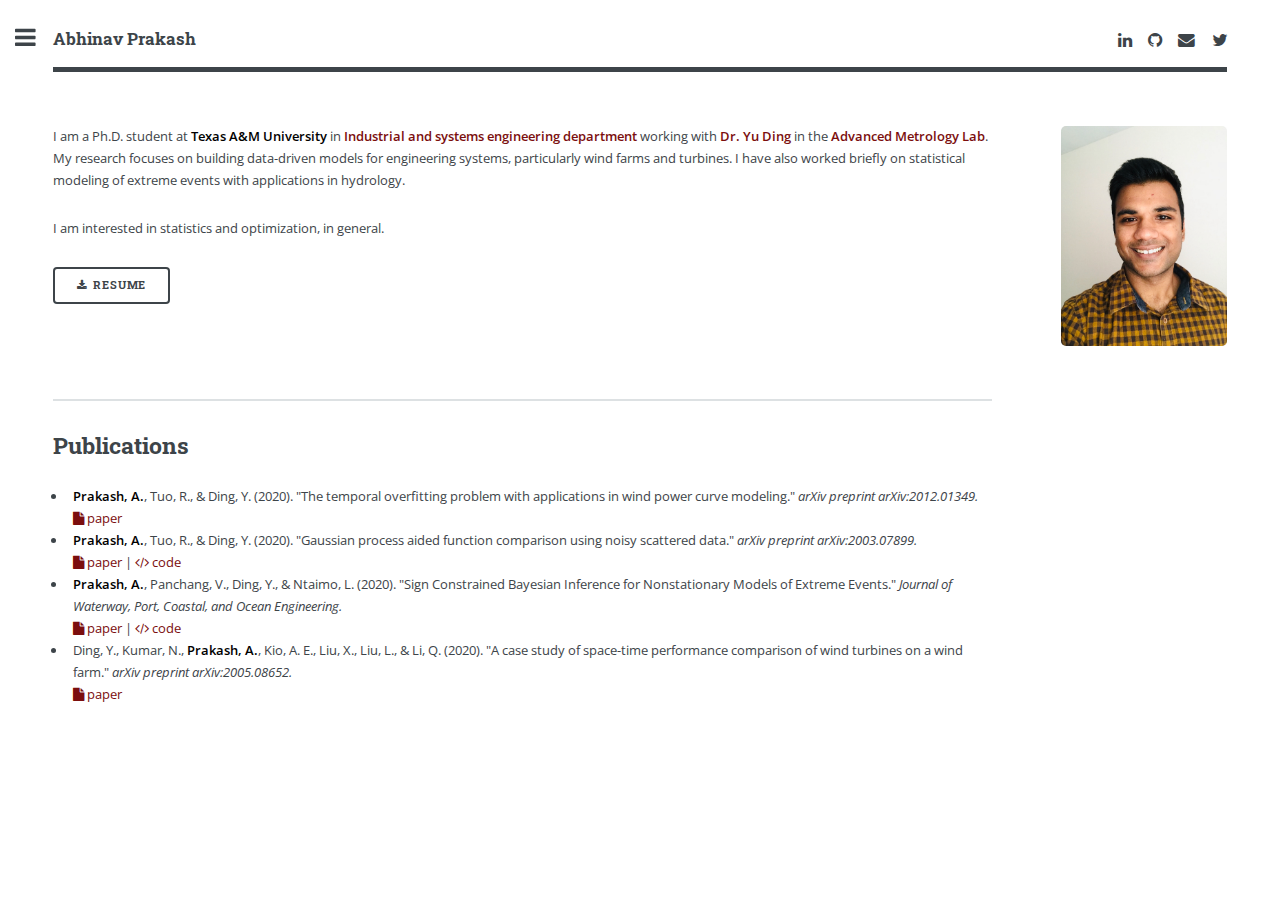
==== index.html @ a1d817f5 "Initial website data uploaded to github" ====
<!DOCTYPE HTML>
<!--
Editorial by HTML5 UP
html5up.net | @ajlkn
Free for personal and commercial use under the CCA 3.0 license (html5up.net/license)
-->
<html>
<head>
	<title>Abhinav Prakash</title>
	<meta charset="utf-8" />
	<meta name="viewport" content="width=device-width, initial-scale=1, user-scalable=no" />
	<!--[if lte IE 8]><script src="assets/js/ie/html5shiv.js"></script><![endif]-->
	<link rel="stylesheet" href="assets/css/main.css" />
	<!--[if lte IE 9]><link rel="stylesheet" href="assets/css/ie9.css" /><![endif]-->
	<!--[if lte IE 8]><link rel="stylesheet" href="assets/css/ie8.css" /><![endif]-->
</head>
<body>

	<!-- Wrapper -->
	<div id="wrapper">

		<!-- Main -->
		<div id="main">
			<div class="inner">

				<!-- Header -->
				<header id="header">
					<h3><a href="#">Abhinav Prakash</a></h3>
					<ul class="icons">
						<li id="linkedin">
							<a target="_blank" href="http://linkedin.com/in/abhinavprakash2006" title="linkedin" class="icon fa-linkedin">
								<span class="label" >Linked in</span>
							</a>
						</li>
						<li id="github">
							<a target="_blank" href="https://github.com/abhinavprakash2006" title="github" class="icon fa-github">
								<span class="label" >Github</span>
							</a>
						</li>
						<li id="email">
							<a  href="mailto:abhinavp@tamu.edu" title="mail" class="icon fa-envelope" >
								<span class="label" >Mail</span>
							</a>
						</li>
						<li id="twitter">
							<a target="_blank" href="https://twitter.com/APrakash30	" title="twitter" class="icon fa-twitter" >
								<span class="label" title="Twitter">Twitter</span>
							</a>
						</li>
					</ul>
				</header>

				<!-- Banner -->
				<section id="banner">
					<div class="content">
						<p> I am a Ph.D. student at <b>Texas A&M University</b> in <b><a target="_blank" href="https://engineering.tamu.edu/industrial/index.html">Industrial and systems engineering department</a></b> working with <b><a target="_blank" href="https://engineering.tamu.edu/industrial/profiles/yding.html">Dr. Yu Ding</a></b>
							in the <b><a target="_blank" href="https://aml.engr.tamu.edu">Advanced Metrology Lab</a></b>.
							My research focuses on building data-driven models for engineering systems, particularly wind farms and turbines.
							I have also worked briefly on statistical modeling of extreme events with applications in hydrology.
						</p>

						<p>
							I am interested in statistics and optimization, in general.
						</p>
						<ul class="actions">
							<li><a href="pdf/abhinavprakashcv.pdf" target="blank" class="button icon hb solid fa-download ">Resume</a></li>
						</ul>
					</div>
					
					<span class="image object">
						<img src="images/me.jpg" alt="" />
					</span>


				</section>
				<section id="publications" class="home">
					<h2>Publications</h2>
					<ul>

						<li><b>Prakash, A.</b>, Tuo, R., & Ding, Y. (2020).
							"The temporal overfitting problem with applications in wind power
							curve modeling." 
							 <i>arXiv preprint arXiv:2012.01349.</i> <br>
							 <a target="_blank" href="https://arxiv.org/abs/2012.01349" class="icon fa-file"> paper</a>
							 
						</li>

						<li><b>Prakash, A.</b>, Tuo, R., & Ding, Y. (2020).
							"Gaussian process aided function comparison using noisy scattered data."
							 <i>arXiv preprint arXiv:2003.07899.</i> <br>
							 <a target="_blank" href="https://arxiv.org/abs/2003.07899" class="icon fa-file"> paper</a>
							 | <a target="blank" href="https://github.com/abhinavprakash2006/funGP-Matlab" class="icon solid fa-code"> code</a>
							 
						</li>

						<li><b>Prakash, A.</b>, Panchang, V., Ding, Y., & Ntaimo, L. (2020).
							"Sign Constrained Bayesian Inference for Nonstationary Models of Extreme Events."
							 <i>Journal of Waterway, Port, Coastal, and Ocean Engineering. </i> <br>
							 <a target="_blank" href="https://doi.org/10.1061/(ASCE)WW.1943-5460.0000589" class="icon fa-file"> paper</a> 
							 | <a target="blank" href="https://github.com/abhinavprakash2006/SCBM-R" class="icon solid fa-code"> code</a>
							 
						</li>

						<li>Ding, Y., Kumar, N., <b>Prakash, A.</b>, Kio, A. E., Liu, X., Liu, L., & Li, Q. (2020).
							"A case study of space-time performance comparison of wind turbines on a wind farm."
							 <i>arXiv preprint arXiv:2005.08652.</i> <br>
							 <a target="_blank" href="https://arxiv.org/abs/2005.08652" class="icon fa-file"> paper</a> 
							 
						</li>
					</ul>
				</section>
			</div>
		</div>
		<!-- Sidebar -->
		<div id="sidebar" class="inactive">
			<div class="inner">

				<!-- Menu -->
				<nav id="menu">
					<header class="major">
						<h2>Menu</h2>
					</header>
					<ul>
						<li><a href="index.html">Homepage</a></li>

					</ul>
				</nav>

				<!-- Footer -->
				<footer id="footer">
					<p class="copyright"> Design: <a href="https://html5up.net">HTML5 UP</a>.</p>
				</footer>

			</div>
		</div>


	</div>

	<!-- Scripts -->

	<script src="assets/js/jquery.min.js"></script>
	<script src="assets/js/skel.min.js"></script>
	<script src="assets/js/util.js"></script>
	<!--[if lte IE 8]><script src="assets/js/ie/respond.min.js"></script><![endif]-->
	<script src="assets/js/main.js"></script>

</body>
</html>
---- assets/css/main.css ----
@import url(font-awesome.min.css);
@import url("https://fonts.googleapis.com/css?family=Open+Sans:400,600,400italic,600italic|Roboto+Slab:400,700");

/*
	Editorial by HTML5 UP
	html5up.net | @ajlkn
	Free for personal and commercial use under the CCA 3.0 license (html5up.net/license)
*/

:root{
    --main-theme-color:#3d4449;
    --sidebar-bg-color:#eaeaea;
    --sidebar-highlight-color:#bedcd8;
    --main-highlight-color:#07948d;
    --default-text-color:#3d4449;
    --hyperlink-color:#7b0e0e;
}

/* Reset */

	html, body, div, span, applet, object, iframe, h1, h2, h3, h4, h5, h6, p, blockquote, pre, a, abbr, acronym, address, big, cite, code, del, dfn, em, img, ins, kbd, q, s, samp, small, strike, strong, sub, sup, tt, var, b, u, i, center, dl, dt, dd, ol, ul, li, fieldset, form, label, legend, table, caption, tbody, tfoot, thead, tr, th, td, article, aside, canvas, details, embed, figure, figcaption, footer, header, hgroup, menu, nav, output, ruby, section, summary, time, mark, audio, video {
		margin: 0;
		padding: 0;
		border: 0;
		font-size: 100%;
		font: inherit;
		vertical-align: baseline;
	}

	article, aside, details, figcaption, figure, footer, header, hgroup, menu, nav, section {
		display: block;
	}

	body {
		line-height: 1;
	}

	ol, ul {
		list-style: none;
	}

	blockquote, q {
		quotes: none;
	}

	blockquote:before, blockquote:after, q:before, q:after {
		content: '';
		content: none;
	}

	table {
		border-collapse: collapse;
		border-spacing: 0;
	}

	body {
		-webkit-text-size-adjust: none;
	}

/* Box Model */

	*, *:before, *:after {
		-moz-box-sizing: border-box;
		-webkit-box-sizing: border-box;
		box-sizing: border-box;
	}

/* Grid */

	.row {
		border-bottom: solid 1px transparent;
		-moz-box-sizing: border-box;
		-webkit-box-sizing: border-box;
		box-sizing: border-box;
	}

	.row > * {
		float: left;
		-moz-box-sizing: border-box;
		-webkit-box-sizing: border-box;
		box-sizing: border-box;
	}

	.row:after, .row:before {
		content: '';
		display: block;
		clear: both;
		height: 0;
	}

  #news .fa-star {
    color :var(--main-theme-color);
  }
	.row.uniform > * > :first-child {
		margin-top: 0;
	}

	.row.uniform > * > :last-child {
		margin-bottom: 0;
	}

	.row.\30 \25 > * {
		padding: 0 0 0 0em;
	}

	.row.\30 \25 {
		margin: 0 0 -1px 0em;
	}

	.row.uniform.\30 \25 > * {
		padding: 0em 0 0 0em;
	}

	.row.uniform.\30 \25 {
		margin: 0em 0 -1px 0em;
	}

	.row > * {
		padding: 0 0 0 1.5em;
	}

	.row {
		margin: 0 0 -1px -1.5em;
	}

	.row.uniform > * {
		padding: 1.5em 0 0 1.5em;
	}

	.row.uniform {
		margin: -1.5em 0 -1px -1.5em;
	}

	.row.\32 00\25 > * {
		padding: 0 0 0 3em;
	}

	.row.\32 00\25 {
		margin: 0 0 -1px -3em;
	}

	.row.uniform.\32 00\25 > * {
		padding: 3em 0 0 3em;
	}

	.row.uniform.\32 00\25 {
		margin: -3em 0 -1px -3em;
	}

	.row.\31 50\25 > * {
		padding: 0 0 0 2.25em;
	}

	.row.\31 50\25 {
		margin: 0 0 -1px -2.25em;
	}

	.row.uniform.\31 50\25 > * {
		padding: 2.25em 0 0 2.25em;
	}

	.row.uniform.\31 50\25 {
		margin: -2.25em 0 -1px -2.25em;
	}

	.row.\35 0\25 > * {
		padding: 0 0 0 0.75em;
	}

	.row.\35 0\25 {
		margin: 0 0 -1px -0.75em;
	}

	.row.uniform.\35 0\25 > * {
		padding: 0.75em 0 0 0.75em;
	}

	.row.uniform.\35 0\25 {
		margin: -0.75em 0 -1px -0.75em;
	}

	.row.\32 5\25 > * {
		padding: 0 0 0 0.375em;
	}

	.row.\32 5\25 {
		margin: 0 0 -1px -0.375em;
	}

	.row.uniform.\32 5\25 > * {
		padding: 0.375em 0 0 0.375em;
	}

	.row.uniform.\32 5\25 {
		margin: -0.375em 0 -1px -0.375em;
	}

	.\31 2u, .\31 2u\24 {
		width: 100%;
		clear: none;
		margin-left: 0;
	}

	.\31 1u, .\31 1u\24 {
		width: 91.6666666667%;
		clear: none;
		margin-left: 0;
	}

	.\31 0u, .\31 0u\24 {
		width: 83.3333333333%;
		clear: none;
		margin-left: 0;
	}

	.\39 u, .\39 u\24 {
		width: 75%;
		clear: none;
		margin-left: 0;
	}

	.\38 u, .\38 u\24 {
		width: 66.6666666667%;
		clear: none;
		margin-left: 0;
	}

	.\37 u, .\37 u\24 {
		width: 58.3333333333%;
		clear: none;
		margin-left: 0;
	}

	.\36 u, .\36 u\24 {
		width: 50%;
		clear: none;
		margin-left: 0;
	}

	.\35 u, .\35 u\24 {
		width: 41.6666666667%;
		clear: none;
		margin-left: 0;
	}

	.\34 u, .\34 u\24 {
		width: 33.3333333333%;
		clear: none;
		margin-left: 0;
	}

	.\33 u, .\33 u\24 {
		width: 25%;
		clear: none;
		margin-left: 0;
	}

	.\32 u, .\32 u\24 {
		width: 16.6666666667%;
		clear: none;
		margin-left: 0;
	}

	.\31 u, .\31 u\24 {
		width: 8.3333333333%;
		clear: none;
		margin-left: 0;
	}

	.\31 2u\24 + *,
	.\31 1u\24 + *,
	.\31 0u\24 + *,
	.\39 u\24 + *,
	.\38 u\24 + *,
	.\37 u\24 + *,
	.\36 u\24 + *,
	.\35 u\24 + *,
	.\34 u\24 + *,
	.\33 u\24 + *,
	.\32 u\24 + *,
	.\31 u\24 + * {
		clear: left;
	}

	.\-11u {
		margin-left: 91.66667%;
	}

	.\-10u {
		margin-left: 83.33333%;
	}

	.\-9u {
		margin-left: 75%;
	}

	.\-8u {
		margin-left: 66.66667%;
	}

	.\-7u {
		margin-left: 58.33333%;
	}

	.\-6u {
		margin-left: 50%;
	}

	.\-5u {
		margin-left: 41.66667%;
	}

	.\-4u {
		margin-left: 33.33333%;
	}

	.\-3u {
		margin-left: 25%;
	}

	.\-2u {
		margin-left: 16.66667%;
	}

	.\-1u {
		margin-left: 8.33333%;
	}

	@media screen and (max-width: 1680px) {

		.row > * {
			padding: 0 0 0 1.5em;
		}

		.row {
			margin: 0 0 -1px -1.5em;
		}

		.row.uniform > * {
			padding: 1.5em 0 0 1.5em;
		}

		.row.uniform {
			margin: -1.5em 0 -1px -1.5em;
		}

		.row.\32 00\25 > * {
			padding: 0 0 0 3em;
		}

		.row.\32 00\25 {
			margin: 0 0 -1px -3em;
		}

		.row.uniform.\32 00\25 > * {
			padding: 3em 0 0 3em;
		}

		.row.uniform.\32 00\25 {
			margin: -3em 0 -1px -3em;
		}

		.row.\31 50\25 > * {
			padding: 0 0 0 2.25em;
		}

		.row.\31 50\25 {
			margin: 0 0 -1px -2.25em;
		}

		.row.uniform.\31 50\25 > * {
			padding: 2.25em 0 0 2.25em;
		}

		.row.uniform.\31 50\25 {
			margin: -2.25em 0 -1px -2.25em;
		}

		.row.\35 0\25 > * {
			padding: 0 0 0 0.75em;
		}

		.row.\35 0\25 {
			margin: 0 0 -1px -0.75em;
		}

		.row.uniform.\35 0\25 > * {
			padding: 0.75em 0 0 0.75em;
		}

		.row.uniform.\35 0\25 {
			margin: -0.75em 0 -1px -0.75em;
		}

		.row.\32 5\25 > * {
			padding: 0 0 0 0.375em;
		}

		.row.\32 5\25 {
			margin: 0 0 -1px -0.375em;
		}

		.row.uniform.\32 5\25 > * {
			padding: 0.375em 0 0 0.375em;
		}

		.row.uniform.\32 5\25 {
			margin: -0.375em 0 -1px -0.375em;
		}

		.\31 2u\28xlarge\29, .\31 2u\24\28xlarge\29 {
			width: 100%;
			clear: none;
			margin-left: 0;
		}

		.\31 1u\28xlarge\29, .\31 1u\24\28xlarge\29 {
			width: 91.6666666667%;
			clear: none;
			margin-left: 0;
		}

		.\31 0u\28xlarge\29, .\31 0u\24\28xlarge\29 {
			width: 83.3333333333%;
			clear: none;
			margin-left: 0;
		}

		.\39 u\28xlarge\29, .\39 u\24\28xlarge\29 {
			width: 75%;
			clear: none;
			margin-left: 0;
		}

		.\38 u\28xlarge\29, .\38 u\24\28xlarge\29 {
			width: 66.6666666667%;
			clear: none;
			margin-left: 0;
		}

		.\37 u\28xlarge\29, .\37 u\24\28xlarge\29 {
			width: 58.3333333333%;
			clear: none;
			margin-left: 0;
		}

		.\36 u\28xlarge\29, .\36 u\24\28xlarge\29 {
			width: 50%;
			clear: none;
			margin-left: 0;
		}

		.\35 u\28xlarge\29, .\35 u\24\28xlarge\29 {
			width: 41.6666666667%;
			clear: none;
			margin-left: 0;
		}

		.\34 u\28xlarge\29, .\34 u\24\28xlarge\29 {
			width: 33.3333333333%;
			clear: none;
			margin-left: 0;
		}

		.\33 u\28xlarge\29, .\33 u\24\28xlarge\29 {
			width: 25%;
			clear: none;
			margin-left: 0;
		}

		.\32 u\28xlarge\29, .\32 u\24\28xlarge\29 {
			width: 16.6666666667%;
			clear: none;
			margin-left: 0;
		}

		.\31 u\28xlarge\29, .\31 u\24\28xlarge\29 {
			width: 8.3333333333%;
			clear: none;
			margin-left: 0;
		}

		.\31 2u\24\28xlarge\29 + *,
		.\31 1u\24\28xlarge\29 + *,
		.\31 0u\24\28xlarge\29 + *,
		.\39 u\24\28xlarge\29 + *,
		.\38 u\24\28xlarge\29 + *,
		.\37 u\24\28xlarge\29 + *,
		.\36 u\24\28xlarge\29 + *,
		.\35 u\24\28xlarge\29 + *,
		.\34 u\24\28xlarge\29 + *,
		.\33 u\24\28xlarge\29 + *,
		.\32 u\24\28xlarge\29 + *,
		.\31 u\24\28xlarge\29 + * {
			clear: left;
		}

		.\-11u\28xlarge\29 {
			margin-left: 91.66667%;
		}

		.\-10u\28xlarge\29 {
			margin-left: 83.33333%;
		}

		.\-9u\28xlarge\29 {
			margin-left: 75%;
		}

		.\-8u\28xlarge\29 {
			margin-left: 66.66667%;
		}

		.\-7u\28xlarge\29 {
			margin-left: 58.33333%;
		}

		.\-6u\28xlarge\29 {
			margin-left: 50%;
		}

		.\-5u\28xlarge\29 {
			margin-left: 41.66667%;
		}

		.\-4u\28xlarge\29 {
			margin-left: 33.33333%;
		}

		.\-3u\28xlarge\29 {
			margin-left: 25%;
		}

		.\-2u\28xlarge\29 {
			margin-left: 16.66667%;
		}

		.\-1u\28xlarge\29 {
			margin-left: 8.33333%;
		}

	}

	@media screen and (max-width: 1280px) {

		.row > * {
			padding: 0 0 0 1.5em;
		}

		.row {
			margin: 0 0 -1px -1.5em;
		}

		.row.uniform > * {
			padding: 1.5em 0 0 1.5em;
		}

		.row.uniform {
			margin: -1.5em 0 -1px -1.5em;
		}

		.row.\32 00\25 > * {
			padding: 0 0 0 3em;
		}

		.row.\32 00\25 {
			margin: 0 0 -1px -3em;
		}

		.row.uniform.\32 00\25 > * {
			padding: 3em 0 0 3em;
		}

		.row.uniform.\32 00\25 {
			margin: -3em 0 -1px -3em;
		}

		.row.\31 50\25 > * {
			padding: 0 0 0 2.25em;
		}

		.row.\31 50\25 {
			margin: 0 0 -1px -2.25em;
		}

		.row.uniform.\31 50\25 > * {
			padding: 2.25em 0 0 2.25em;
		}

		.row.uniform.\31 50\25 {
			margin: -2.25em 0 -1px -2.25em;
		}

		.row.\35 0\25 > * {
			padding: 0 0 0 0.75em;
		}

		.row.\35 0\25 {
			margin: 0 0 -1px -0.75em;
		}

		.row.uniform.\35 0\25 > * {
			padding: 0.75em 0 0 0.75em;
		}

		.row.uniform.\35 0\25 {
			margin: -0.75em 0 -1px -0.75em;
		}

		.row.\32 5\25 > * {
			padding: 0 0 0 0.375em;
		}

		.row.\32 5\25 {
			margin: 0 0 -1px -0.375em;
		}

		.row.uniform.\32 5\25 > * {
			padding: 0.375em 0 0 0.375em;
		}

		.row.uniform.\32 5\25 {
			margin: -0.375em 0 -1px -0.375em;
		}

		.\31 2u\28large\29, .\31 2u\24\28large\29 {
			width: 100%;
			clear: none;
			margin-left: 0;
		}

		.\31 1u\28large\29, .\31 1u\24\28large\29 {
			width: 91.6666666667%;
			clear: none;
			margin-left: 0;
		}

		.\31 0u\28large\29, .\31 0u\24\28large\29 {
			width: 83.3333333333%;
			clear: none;
			margin-left: 0;
		}

		.\39 u\28large\29, .\39 u\24\28large\29 {
			width: 75%;
			clear: none;
			margin-left: 0;
		}

		.\38 u\28large\29, .\38 u\24\28large\29 {
			width: 66.6666666667%;
			clear: none;
			margin-left: 0;
		}

		.\37 u\28large\29, .\37 u\24\28large\29 {
			width: 58.3333333333%;
			clear: none;
			margin-left: 0;
		}

		.\36 u\28large\29, .\36 u\24\28large\29 {
			width: 50%;
			clear: none;
			margin-left: 0;
		}

		.\35 u\28large\29, .\35 u\24\28large\29 {
			width: 41.6666666667%;
			clear: none;
			margin-left: 0;
		}

		.\34 u\28large\29, .\34 u\24\28large\29 {
			width: 33.3333333333%;
			clear: none;
			margin-left: 0;
		}

		.\33 u\28large\29, .\33 u\24\28large\29 {
			width: 25%;
			clear: none;
			margin-left: 0;
		}

		.\32 u\28large\29, .\32 u\24\28large\29 {
			width: 16.6666666667%;
			clear: none;
			margin-left: 0;
		}

		.\31 u\28large\29, .\31 u\24\28large\29 {
			width: 8.3333333333%;
			clear: none;
			margin-left: 0;
		}

		.\31 2u\24\28large\29 + *,
		.\31 1u\24\28large\29 + *,
		.\31 0u\24\28large\29 + *,
		.\39 u\24\28large\29 + *,
		.\38 u\24\28large\29 + *,
		.\37 u\24\28large\29 + *,
		.\36 u\24\28large\29 + *,
		.\35 u\24\28large\29 + *,
		.\34 u\24\28large\29 + *,
		.\33 u\24\28large\29 + *,
		.\32 u\24\28large\29 + *,
		.\31 u\24\28large\29 + * {
			clear: left;
		}

		.\-11u\28large\29 {
			margin-left: 91.66667%;
		}

		.\-10u\28large\29 {
			margin-left: 83.33333%;
		}

		.\-9u\28large\29 {
			margin-left: 75%;
		}

		.\-8u\28large\29 {
			margin-left: 66.66667%;
		}

		.\-7u\28large\29 {
			margin-left: 58.33333%;
		}

		.\-6u\28large\29 {
			margin-left: 50%;
		}

		.\-5u\28large\29 {
			margin-left: 41.66667%;
		}

		.\-4u\28large\29 {
			margin-left: 33.33333%;
		}

		.\-3u\28large\29 {
			margin-left: 25%;
		}

		.\-2u\28large\29 {
			margin-left: 16.66667%;
		}

		.\-1u\28large\29 {
			margin-left: 8.33333%;
		}

	}

	@media screen and (max-width: 980px) {

		.row > * {
			padding: 0 0 0 1.5em;
		}

		.row {
			margin: 0 0 -1px -1.5em;
		}

		.row.uniform > * {
			padding: 1.5em 0 0 1.5em;
		}

		.row.uniform {
			margin: -1.5em 0 -1px -1.5em;
		}

		.row.\32 00\25 > * {
			padding: 0 0 0 3em;
		}

		.row.\32 00\25 {
			margin: 0 0 -1px -3em;
		}

		.row.uniform.\32 00\25 > * {
			padding: 3em 0 0 3em;
		}

		.row.uniform.\32 00\25 {
			margin: -3em 0 -1px -3em;
		}

		.row.\31 50\25 > * {
			padding: 0 0 0 2.25em;
		}

		.row.\31 50\25 {
			margin: 0 0 -1px -2.25em;
		}

		.row.uniform.\31 50\25 > * {
			padding: 2.25em 0 0 2.25em;
		}

		.row.uniform.\31 50\25 {
			margin: -2.25em 0 -1px -2.25em;
		}

		.row.\35 0\25 > * {
			padding: 0 0 0 0.75em;
		}

		.row.\35 0\25 {
			margin: 0 0 -1px -0.75em;
		}

		.row.uniform.\35 0\25 > * {
			padding: 0.75em 0 0 0.75em;
		}

		.row.uniform.\35 0\25 {
			margin: -0.75em 0 -1px -0.75em;
		}

		.row.\32 5\25 > * {
			padding: 0 0 0 0.375em;
		}

		.row.\32 5\25 {
			margin: 0 0 -1px -0.375em;
		}

		.row.uniform.\32 5\25 > * {
			padding: 0.375em 0 0 0.375em;
		}

		.row.uniform.\32 5\25 {
			margin: -0.375em 0 -1px -0.375em;
		}

		.\31 2u\28medium\29, .\31 2u\24\28medium\29 {
			width: 100%;
			clear: none;
			margin-left: 0;
		}

		.\31 1u\28medium\29, .\31 1u\24\28medium\29 {
			width: 91.6666666667%;
			clear: none;
			margin-left: 0;
		}

		.\31 0u\28medium\29, .\31 0u\24\28medium\29 {
			width: 83.3333333333%;
			clear: none;
			margin-left: 0;
		}

		.\39 u\28medium\29, .\39 u\24\28medium\29 {
			width: 75%;
			clear: none;
			margin-left: 0;
		}

		.\38 u\28medium\29, .\38 u\24\28medium\29 {
			width: 66.6666666667%;
			clear: none;
			margin-left: 0;
		}

		.\37 u\28medium\29, .\37 u\24\28medium\29 {
			width: 58.3333333333%;
			clear: none;
			margin-left: 0;
		}

		.\36 u\28medium\29, .\36 u\24\28medium\29 {
			width: 50%;
			clear: none;
			margin-left: 0;
		}

		.\35 u\28medium\29, .\35 u\24\28medium\29 {
			width: 41.6666666667%;
			clear: none;
			margin-left: 0;
		}

		.\34 u\28medium\29, .\34 u\24\28medium\29 {
			width: 33.3333333333%;
			clear: none;
			margin-left: 0;
		}

		.\33 u\28medium\29, .\33 u\24\28medium\29 {
			width: 25%;
			clear: none;
			margin-left: 0;
		}

		.\32 u\28medium\29, .\32 u\24\28medium\29 {
			width: 16.6666666667%;
			clear: none;
			margin-left: 0;
		}

		.\31 u\28medium\29, .\31 u\24\28medium\29 {
			width: 8.3333333333%;
			clear: none;
			margin-left: 0;
		}

		.\31 2u\24\28medium\29 + *,
		.\31 1u\24\28medium\29 + *,
		.\31 0u\24\28medium\29 + *,
		.\39 u\24\28medium\29 + *,
		.\38 u\24\28medium\29 + *,
		.\37 u\24\28medium\29 + *,
		.\36 u\24\28medium\29 + *,
		.\35 u\24\28medium\29 + *,
		.\34 u\24\28medium\29 + *,
		.\33 u\24\28medium\29 + *,
		.\32 u\24\28medium\29 + *,
		.\31 u\24\28medium\29 + * {
			clear: left;
		}

		.\-11u\28medium\29 {
			margin-left: 91.66667%;
		}

		.\-10u\28medium\29 {
			margin-left: 83.33333%;
		}

		.\-9u\28medium\29 {
			margin-left: 75%;
		}

		.\-8u\28medium\29 {
			margin-left: 66.66667%;
		}

		.\-7u\28medium\29 {
			margin-left: 58.33333%;
		}

		.\-6u\28medium\29 {
			margin-left: 50%;
		}

		.\-5u\28medium\29 {
			margin-left: 41.66667%;
		}

		.\-4u\28medium\29 {
			margin-left: 33.33333%;
		}

		.\-3u\28medium\29 {
			margin-left: 25%;
		}

		.\-2u\28medium\29 {
			margin-left: 16.66667%;
		}

		.\-1u\28medium\29 {
			margin-left: 8.33333%;
		}

	}

	@media screen and (max-width: 736px) {

		.row > * {
			padding: 0 0 0 1.5em;
		}

		.row {
			margin: 0 0 -1px -1.5em;
		}

		.row.uniform > * {
			padding: 1.5em 0 0 1.5em;
		}

		.row.uniform {
			margin: -1.5em 0 -1px -1.5em;
		}

		.row.\32 00\25 > * {
			padding: 0 0 0 3em;
		}

		.row.\32 00\25 {
			margin: 0 0 -1px -3em;
		}

		.row.uniform.\32 00\25 > * {
			padding: 3em 0 0 3em;
		}

		.row.uniform.\32 00\25 {
			margin: -3em 0 -1px -3em;
		}

		.row.\31 50\25 > * {
			padding: 0 0 0 2.25em;
		}

		.row.\31 50\25 {
			margin: 0 0 -1px -2.25em;
		}

		.row.uniform.\31 50\25 > * {
			padding: 2.25em 0 0 2.25em;
		}

		.row.uniform.\31 50\25 {
			margin: -2.25em 0 -1px -2.25em;
		}

		.row.\35 0\25 > * {
			padding: 0 0 0 0.75em;
		}

		.row.\35 0\25 {
			margin: 0 0 -1px -0.75em;
		}

		.row.uniform.\35 0\25 > * {
			padding: 0.75em 0 0 0.75em;
		}

		.row.uniform.\35 0\25 {
			margin: -0.75em 0 -1px -0.75em;
		}

		.row.\32 5\25 > * {
			padding: 0 0 0 0.375em;
		}

		.row.\32 5\25 {
			margin: 0 0 -1px -0.375em;
		}

		.row.uniform.\32 5\25 > * {
			padding: 0.375em 0 0 0.375em;
		}

		.row.uniform.\32 5\25 {
			margin: -0.375em 0 -1px -0.375em;
		}

		.\31 2u\28small\29, .\31 2u\24\28small\29 {
			width: 100%;
			clear: none;
			margin-left: 0;
		}

		.\31 1u\28small\29, .\31 1u\24\28small\29 {
			width: 91.6666666667%;
			clear: none;
			margin-left: 0;
		}

		.\31 0u\28small\29, .\31 0u\24\28small\29 {
			width: 83.3333333333%;
			clear: none;
			margin-left: 0;
		}

		.\39 u\28small\29, .\39 u\24\28small\29 {
			width: 75%;
			clear: none;
			margin-left: 0;
		}

		.\38 u\28small\29, .\38 u\24\28small\29 {
			width: 66.6666666667%;
			clear: none;
			margin-left: 0;
		}

		.\37 u\28small\29, .\37 u\24\28small\29 {
			width: 58.3333333333%;
			clear: none;
			margin-left: 0;
		}

		.\36 u\28small\29, .\36 u\24\28small\29 {
			width: 50%;
			clear: none;
			margin-left: 0;
		}

		.\35 u\28small\29, .\35 u\24\28small\29 {
			width: 41.6666666667%;
			clear: none;
			margin-left: 0;
		}

		.\34 u\28small\29, .\34 u\24\28small\29 {
			width: 33.3333333333%;
			clear: none;
			margin-left: 0;
		}

		.\33 u\28small\29, .\33 u\24\28small\29 {
			width: 25%;
			clear: none;
			margin-left: 0;
		}

		.\32 u\28small\29, .\32 u\24\28small\29 {
			width: 16.6666666667%;
			clear: none;
			margin-left: 0;
		}

		.\31 u\28small\29, .\31 u\24\28small\29 {
			width: 8.3333333333%;
			clear: none;
			margin-left: 0;
		}

		.\31 2u\24\28small\29 + *,
		.\31 1u\24\28small\29 + *,
		.\31 0u\24\28small\29 + *,
		.\39 u\24\28small\29 + *,
		.\38 u\24\28small\29 + *,
		.\37 u\24\28small\29 + *,
		.\36 u\24\28small\29 + *,
		.\35 u\24\28small\29 + *,
		.\34 u\24\28small\29 + *,
		.\33 u\24\28small\29 + *,
		.\32 u\24\28small\29 + *,
		.\31 u\24\28small\29 + * {
			clear: left;
		}

		.\-11u\28small\29 {
			margin-left: 91.66667%;
		}

		.\-10u\28small\29 {
			margin-left: 83.33333%;
		}

		.\-9u\28small\29 {
			margin-left: 75%;
		}

		.\-8u\28small\29 {
			margin-left: 66.66667%;
		}

		.\-7u\28small\29 {
			margin-left: 58.33333%;
		}

		.\-6u\28small\29 {
			margin-left: 50%;
		}

		.\-5u\28small\29 {
			margin-left: 41.66667%;
		}

		.\-4u\28small\29 {
			margin-left: 33.33333%;
		}

		.\-3u\28small\29 {
			margin-left: 25%;
		}

		.\-2u\28small\29 {
			margin-left: 16.66667%;
		}

		.\-1u\28small\29 {
			margin-left: 8.33333%;
		}

	}

	@media screen and (max-width: 480px) {

		.row > * {
			padding: 0 0 0 1.5em;
		}

		.row {
			margin: 0 0 -1px -1.5em;
		}

		.row.uniform > * {
			padding: 1.5em 0 0 1.5em;
		}

		.row.uniform {
			margin: -1.5em 0 -1px -1.5em;
		}

		.row.\32 00\25 > * {
			padding: 0 0 0 3em;
		}

		.row.\32 00\25 {
			margin: 0 0 -1px -3em;
		}

		.row.uniform.\32 00\25 > * {
			padding: 3em 0 0 3em;
		}

		.row.uniform.\32 00\25 {
			margin: -3em 0 -1px -3em;
		}

		.row.\31 50\25 > * {
			padding: 0 0 0 2.25em;
		}

		.row.\31 50\25 {
			margin: 0 0 -1px -2.25em;
		}

		.row.uniform.\31 50\25 > * {
			padding: 2.25em 0 0 2.25em;
		}

		.row.uniform.\31 50\25 {
			margin: -2.25em 0 -1px -2.25em;
		}

		.row.\35 0\25 > * {
			padding: 0 0 0 0.75em;
		}

		.row.\35 0\25 {
			margin: 0 0 -1px -0.75em;
		}

		.row.uniform.\35 0\25 > * {
			padding: 0.75em 0 0 0.75em;
		}

		.row.uniform.\35 0\25 {
			margin: -0.75em 0 -1px -0.75em;
		}

		.row.\32 5\25 > * {
			padding: 0 0 0 0.375em;
		}

		.row.\32 5\25 {
			margin: 0 0 -1px -0.375em;
		}

		.row.uniform.\32 5\25 > * {
			padding: 0.375em 0 0 0.375em;
		}

		.row.uniform.\32 5\25 {
			margin: -0.375em 0 -1px -0.375em;
		}

		.\31 2u\28xsmall\29, .\31 2u\24\28xsmall\29 {
			width: 100%;
			clear: none;
			margin-left: 0;
		}

		.\31 1u\28xsmall\29, .\31 1u\24\28xsmall\29 {
			width: 91.6666666667%;
			clear: none;
			margin-left: 0;
		}

		.\31 0u\28xsmall\29, .\31 0u\24\28xsmall\29 {
			width: 83.3333333333%;
			clear: none;
			margin-left: 0;
		}

		.\39 u\28xsmall\29, .\39 u\24\28xsmall\29 {
			width: 75%;
			clear: none;
			margin-left: 0;
		}

		.\38 u\28xsmall\29, .\38 u\24\28xsmall\29 {
			width: 66.6666666667%;
			clear: none;
			margin-left: 0;
		}

		.\37 u\28xsmall\29, .\37 u\24\28xsmall\29 {
			width: 58.3333333333%;
			clear: none;
			margin-left: 0;
		}

		.\36 u\28xsmall\29, .\36 u\24\28xsmall\29 {
			width: 50%;
			clear: none;
			margin-left: 0;
		}

		.\35 u\28xsmall\29, .\35 u\24\28xsmall\29 {
			width: 41.6666666667%;
			clear: none;
			margin-left: 0;
		}

		.\34 u\28xsmall\29, .\34 u\24\28xsmall\29 {
			width: 33.3333333333%;
			clear: none;
			margin-left: 0;
		}

		.\33 u\28xsmall\29, .\33 u\24\28xsmall\29 {
			width: 25%;
			clear: none;
			margin-left: 0;
		}

		.\32 u\28xsmall\29, .\32 u\24\28xsmall\29 {
			width: 16.6666666667%;
			clear: none;
			margin-left: 0;
		}

		.\31 u\28xsmall\29, .\31 u\24\28xsmall\29 {
			width: 8.3333333333%;
			clear: none;
			margin-left: 0;
		}

		.\31 2u\24\28xsmall\29 + *,
		.\31 1u\24\28xsmall\29 + *,
		.\31 0u\24\28xsmall\29 + *,
		.\39 u\24\28xsmall\29 + *,
		.\38 u\24\28xsmall\29 + *,
		.\37 u\24\28xsmall\29 + *,
		.\36 u\24\28xsmall\29 + *,
		.\35 u\24\28xsmall\29 + *,
		.\34 u\24\28xsmall\29 + *,
		.\33 u\24\28xsmall\29 + *,
		.\32 u\24\28xsmall\29 + *,
		.\31 u\24\28xsmall\29 + * {
			clear: left;
		}

		.\-11u\28xsmall\29 {
			margin-left: 91.66667%;
		}

		.\-10u\28xsmall\29 {
			margin-left: 83.33333%;
		}

		.\-9u\28xsmall\29 {
			margin-left: 75%;
		}

		.\-8u\28xsmall\29 {
			margin-left: 66.66667%;
		}

		.\-7u\28xsmall\29 {
			margin-left: 58.33333%;
		}

		.\-6u\28xsmall\29 {
			margin-left: 50%;
		}

		.\-5u\28xsmall\29 {
			margin-left: 41.66667%;
		}

		.\-4u\28xsmall\29 {
			margin-left: 33.33333%;
		}

		.\-3u\28xsmall\29 {
			margin-left: 25%;
		}

		.\-2u\28xsmall\29 {
			margin-left: 16.66667%;
		}

		.\-1u\28xsmall\29 {
			margin-left: 8.33333%;
		}

	}

	@media screen and (max-width: 360px) {

		.row > * {
			padding: 0 0 0 1.5em;
		}

		.row {
			margin: 0 0 -1px -1.5em;
		}

		.row.uniform > * {
			padding: 1.5em 0 0 1.5em;
		}

		.row.uniform {
			margin: -1.5em 0 -1px -1.5em;
		}

		.row.\32 00\25 > * {
			padding: 0 0 0 3em;
		}

		.row.\32 00\25 {
			margin: 0 0 -1px -3em;
		}

		.row.uniform.\32 00\25 > * {
			padding: 3em 0 0 3em;
		}

		.row.uniform.\32 00\25 {
			margin: -3em 0 -1px -3em;
		}

		.row.\31 50\25 > * {
			padding: 0 0 0 2.25em;
		}

		.row.\31 50\25 {
			margin: 0 0 -1px -2.25em;
		}

		.row.uniform.\31 50\25 > * {
			padding: 2.25em 0 0 2.25em;
		}

		.row.uniform.\31 50\25 {
			margin: -2.25em 0 -1px -2.25em;
		}

		.row.\35 0\25 > * {
			padding: 0 0 0 0.75em;
		}

		.row.\35 0\25 {
			margin: 0 0 -1px -0.75em;
		}

		.row.uniform.\35 0\25 > * {
			padding: 0.75em 0 0 0.75em;
		}

		.row.uniform.\35 0\25 {
			margin: -0.75em 0 -1px -0.75em;
		}

		.row.\32 5\25 > * {
			padding: 0 0 0 0.375em;
		}

		.row.\32 5\25 {
			margin: 0 0 -1px -0.375em;
		}

		.row.uniform.\32 5\25 > * {
			padding: 0.375em 0 0 0.375em;
		}

		.row.uniform.\32 5\25 {
			margin: -0.375em 0 -1px -0.375em;
		}

		.\31 2u\28xxsmall\29, .\31 2u\24\28xxsmall\29 {
			width: 100%;
			clear: none;
			margin-left: 0;
		}

		.\31 1u\28xxsmall\29, .\31 1u\24\28xxsmall\29 {
			width: 91.6666666667%;
			clear: none;
			margin-left: 0;
		}

		.\31 0u\28xxsmall\29, .\31 0u\24\28xxsmall\29 {
			width: 83.3333333333%;
			clear: none;
			margin-left: 0;
		}

		.\39 u\28xxsmall\29, .\39 u\24\28xxsmall\29 {
			width: 75%;
			clear: none;
			margin-left: 0;
		}

		.\38 u\28xxsmall\29, .\38 u\24\28xxsmall\29 {
			width: 66.6666666667%;
			clear: none;
			margin-left: 0;
		}

		.\37 u\28xxsmall\29, .\37 u\24\28xxsmall\29 {
			width: 58.3333333333%;
			clear: none;
			margin-left: 0;
		}

		.\36 u\28xxsmall\29, .\36 u\24\28xxsmall\29 {
			width: 50%;
			clear: none;
			margin-left: 0;
		}

		.\35 u\28xxsmall\29, .\35 u\24\28xxsmall\29 {
			width: 41.6666666667%;
			clear: none;
			margin-left: 0;
		}

		.\34 u\28xxsmall\29, .\34 u\24\28xxsmall\29 {
			width: 33.3333333333%;
			clear: none;
			margin-left: 0;
		}

		.\33 u\28xxsmall\29, .\33 u\24\28xxsmall\29 {
			width: 25%;
			clear: none;
			margin-left: 0;
		}

		.\32 u\28xxsmall\29, .\32 u\24\28xxsmall\29 {
			width: 16.6666666667%;
			clear: none;
			margin-left: 0;
		}

		.\31 u\28xxsmall\29, .\31 u\24\28xxsmall\29 {
			width: 8.3333333333%;
			clear: none;
			margin-left: 0;
		}

		.\31 2u\24\28xxsmall\29 + *,
		.\31 1u\24\28xxsmall\29 + *,
		.\31 0u\24\28xxsmall\29 + *,
		.\39 u\24\28xxsmall\29 + *,
		.\38 u\24\28xxsmall\29 + *,
		.\37 u\24\28xxsmall\29 + *,
		.\36 u\24\28xxsmall\29 + *,
		.\35 u\24\28xxsmall\29 + *,
		.\34 u\24\28xxsmall\29 + *,
		.\33 u\24\28xxsmall\29 + *,
		.\32 u\24\28xxsmall\29 + *,
		.\31 u\24\28xxsmall\29 + * {
			clear: left;
		}

		.\-11u\28xxsmall\29 {
			margin-left: 91.66667%;
		}

		.\-10u\28xxsmall\29 {
			margin-left: 83.33333%;
		}

		.\-9u\28xxsmall\29 {
			margin-left: 75%;
		}

		.\-8u\28xxsmall\29 {
			margin-left: 66.66667%;
		}

		.\-7u\28xxsmall\29 {
			margin-left: 58.33333%;
		}

		.\-6u\28xxsmall\29 {
			margin-left: 50%;
		}

		.\-5u\28xxsmall\29 {
			margin-left: 41.66667%;
		}

		.\-4u\28xxsmall\29 {
			margin-left: 33.33333%;
		}

		.\-3u\28xxsmall\29 {
			margin-left: 25%;
		}

		.\-2u\28xxsmall\29 {
			margin-left: 16.66667%;
		}

		.\-1u\28xxsmall\29 {
			margin-left: 8.33333%;
		}

	}

	@media screen and (min-width: 1681px) {

		.row > * {
			padding: 0 0 0 1.5em;
		}

		.row {
			margin: 0 0 -1px -1.5em;
		}

		.row.uniform > * {
			padding: 1.5em 0 0 1.5em;
		}

		.row.uniform {
			margin: -1.5em 0 -1px -1.5em;
		}

		.row.\32 00\25 > * {
			padding: 0 0 0 3em;
		}

		.row.\32 00\25 {
			margin: 0 0 -1px -3em;
		}

		.row.uniform.\32 00\25 > * {
			padding: 3em 0 0 3em;
		}

		.row.uniform.\32 00\25 {
			margin: -3em 0 -1px -3em;
		}

		.row.\31 50\25 > * {
			padding: 0 0 0 2.25em;
		}

		.row.\31 50\25 {
			margin: 0 0 -1px -2.25em;
		}

		.row.uniform.\31 50\25 > * {
			padding: 2.25em 0 0 2.25em;
		}

		.row.uniform.\31 50\25 {
			margin: -2.25em 0 -1px -2.25em;
		}

		.row.\35 0\25 > * {
			padding: 0 0 0 0.75em;
		}

		.row.\35 0\25 {
			margin: 0 0 -1px -0.75em;
		}

		.row.uniform.\35 0\25 > * {
			padding: 0.75em 0 0 0.75em;
		}

		.row.uniform.\35 0\25 {
			margin: -0.75em 0 -1px -0.75em;
		}

		.row.\32 5\25 > * {
			padding: 0 0 0 0.375em;
		}

		.row.\32 5\25 {
			margin: 0 0 -1px -0.375em;
		}

		.row.uniform.\32 5\25 > * {
			padding: 0.375em 0 0 0.375em;
		}

		.row.uniform.\32 5\25 {
			margin: -0.375em 0 -1px -0.375em;
		}

		.\31 2u\28xlarge-to-max\29, .\31 2u\24\28xlarge-to-max\29 {
			width: 100%;
			clear: none;
			margin-left: 0;
		}

		.\31 1u\28xlarge-to-max\29, .\31 1u\24\28xlarge-to-max\29 {
			width: 91.6666666667%;
			clear: none;
			margin-left: 0;
		}

		.\31 0u\28xlarge-to-max\29, .\31 0u\24\28xlarge-to-max\29 {
			width: 83.3333333333%;
			clear: none;
			margin-left: 0;
		}

		.\39 u\28xlarge-to-max\29, .\39 u\24\28xlarge-to-max\29 {
			width: 75%;
			clear: none;
			margin-left: 0;
		}

		.\38 u\28xlarge-to-max\29, .\38 u\24\28xlarge-to-max\29 {
			width: 66.6666666667%;
			clear: none;
			margin-left: 0;
		}

		.\37 u\28xlarge-to-max\29, .\37 u\24\28xlarge-to-max\29 {
			width: 58.3333333333%;
			clear: none;
			margin-left: 0;
		}

		.\36 u\28xlarge-to-max\29, .\36 u\24\28xlarge-to-max\29 {
			width: 50%;
			clear: none;
			margin-left: 0;
		}

		.\35 u\28xlarge-to-max\29, .\35 u\24\28xlarge-to-max\29 {
			width: 41.6666666667%;
			clear: none;
			margin-left: 0;
		}

		.\34 u\28xlarge-to-max\29, .\34 u\24\28xlarge-to-max\29 {
			width: 33.3333333333%;
			clear: none;
			margin-left: 0;
		}

		.\33 u\28xlarge-to-max\29, .\33 u\24\28xlarge-to-max\29 {
			width: 25%;
			clear: none;
			margin-left: 0;
		}

		.\32 u\28xlarge-to-max\29, .\32 u\24\28xlarge-to-max\29 {
			width: 16.6666666667%;
			clear: none;
			margin-left: 0;
		}

		.\31 u\28xlarge-to-max\29, .\31 u\24\28xlarge-to-max\29 {
			width: 8.3333333333%;
			clear: none;
			margin-left: 0;
		}

		.\31 2u\24\28xlarge-to-max\29 + *,
		.\31 1u\24\28xlarge-to-max\29 + *,
		.\31 0u\24\28xlarge-to-max\29 + *,
		.\39 u\24\28xlarge-to-max\29 + *,
		.\38 u\24\28xlarge-to-max\29 + *,
		.\37 u\24\28xlarge-to-max\29 + *,
		.\36 u\24\28xlarge-to-max\29 + *,
		.\35 u\24\28xlarge-to-max\29 + *,
		.\34 u\24\28xlarge-to-max\29 + *,
		.\33 u\24\28xlarge-to-max\29 + *,
		.\32 u\24\28xlarge-to-max\29 + *,
		.\31 u\24\28xlarge-to-max\29 + * {
			clear: left;
		}

		.\-11u\28xlarge-to-max\29 {
			margin-left: 91.66667%;
		}

		.\-10u\28xlarge-to-max\29 {
			margin-left: 83.33333%;
		}

		.\-9u\28xlarge-to-max\29 {
			margin-left: 75%;
		}

		.\-8u\28xlarge-to-max\29 {
			margin-left: 66.66667%;
		}

		.\-7u\28xlarge-to-max\29 {
			margin-left: 58.33333%;
		}

		.\-6u\28xlarge-to-max\29 {
			margin-left: 50%;
		}

		.\-5u\28xlarge-to-max\29 {
			margin-left: 41.66667%;
		}

		.\-4u\28xlarge-to-max\29 {
			margin-left: 33.33333%;
		}

		.\-3u\28xlarge-to-max\29 {
			margin-left: 25%;
		}

		.\-2u\28xlarge-to-max\29 {
			margin-left: 16.66667%;
		}

		.\-1u\28xlarge-to-max\29 {
			margin-left: 8.33333%;
		}

	}

	@media screen and (min-width: 481px) and (max-width: 1680px) {

		.row > * {
			padding: 0 0 0 1.5em;
		}

		.row {
			margin: 0 0 -1px -1.5em;
		}

		.row.uniform > * {
			padding: 1.5em 0 0 1.5em;
		}

		.row.uniform {
			margin: -1.5em 0 -1px -1.5em;
		}

		.row.\32 00\25 > * {
			padding: 0 0 0 3em;
		}

		.row.\32 00\25 {
			margin: 0 0 -1px -3em;
		}

		.row.uniform.\32 00\25 > * {
			padding: 3em 0 0 3em;
		}

		.row.uniform.\32 00\25 {
			margin: -3em 0 -1px -3em;
		}

		.row.\31 50\25 > * {
			padding: 0 0 0 2.25em;
		}

		.row.\31 50\25 {
			margin: 0 0 -1px -2.25em;
		}

		.row.uniform.\31 50\25 > * {
			padding: 2.25em 0 0 2.25em;
		}

		.row.uniform.\31 50\25 {
			margin: -2.25em 0 -1px -2.25em;
		}

		.row.\35 0\25 > * {
			padding: 0 0 0 0.75em;
		}

		.row.\35 0\25 {
			margin: 0 0 -1px -0.75em;
		}

		.row.uniform.\35 0\25 > * {
			padding: 0.75em 0 0 0.75em;
		}

		.row.uniform.\35 0\25 {
			margin: -0.75em 0 -1px -0.75em;
		}

		.row.\32 5\25 > * {
			padding: 0 0 0 0.375em;
		}

		.row.\32 5\25 {
			margin: 0 0 -1px -0.375em;
		}

		.row.uniform.\32 5\25 > * {
			padding: 0.375em 0 0 0.375em;
		}

		.row.uniform.\32 5\25 {
			margin: -0.375em 0 -1px -0.375em;
		}

		.\31 2u\28small-to-xlarge\29, .\31 2u\24\28small-to-xlarge\29 {
			width: 100%;
			clear: none;
			margin-left: 0;
		}

		.\31 1u\28small-to-xlarge\29, .\31 1u\24\28small-to-xlarge\29 {
			width: 91.6666666667%;
			clear: none;
			margin-left: 0;
		}

		.\31 0u\28small-to-xlarge\29, .\31 0u\24\28small-to-xlarge\29 {
			width: 83.3333333333%;
			clear: none;
			margin-left: 0;
		}

		.\39 u\28small-to-xlarge\29, .\39 u\24\28small-to-xlarge\29 {
			width: 75%;
			clear: none;
			margin-left: 0;
		}

		.\38 u\28small-to-xlarge\29, .\38 u\24\28small-to-xlarge\29 {
			width: 66.6666666667%;
			clear: none;
			margin-left: 0;
		}

		.\37 u\28small-to-xlarge\29, .\37 u\24\28small-to-xlarge\29 {
			width: 58.3333333333%;
			clear: none;
			margin-left: 0;
		}

		.\36 u\28small-to-xlarge\29, .\36 u\24\28small-to-xlarge\29 {
			width: 50%;
			clear: none;
			margin-left: 0;
		}

		.\35 u\28small-to-xlarge\29, .\35 u\24\28small-to-xlarge\29 {
			width: 41.6666666667%;
			clear: none;
			margin-left: 0;
		}

		.\34 u\28small-to-xlarge\29, .\34 u\24\28small-to-xlarge\29 {
			width: 33.3333333333%;
			clear: none;
			margin-left: 0;
		}

		.\33 u\28small-to-xlarge\29, .\33 u\24\28small-to-xlarge\29 {
			width: 25%;
			clear: none;
			margin-left: 0;
		}

		.\32 u\28small-to-xlarge\29, .\32 u\24\28small-to-xlarge\29 {
			width: 16.6666666667%;
			clear: none;
			margin-left: 0;
		}

		.\31 u\28small-to-xlarge\29, .\31 u\24\28small-to-xlarge\29 {
			width: 8.3333333333%;
			clear: none;
			margin-left: 0;
		}

		.\31 2u\24\28small-to-xlarge\29 + *,
		.\31 1u\24\28small-to-xlarge\29 + *,
		.\31 0u\24\28small-to-xlarge\29 + *,
		.\39 u\24\28small-to-xlarge\29 + *,
		.\38 u\24\28small-to-xlarge\29 + *,
		.\37 u\24\28small-to-xlarge\29 + *,
		.\36 u\24\28small-to-xlarge\29 + *,
		.\35 u\24\28small-to-xlarge\29 + *,
		.\34 u\24\28small-to-xlarge\29 + *,
		.\33 u\24\28small-to-xlarge\29 + *,
		.\32 u\24\28small-to-xlarge\29 + *,
		.\31 u\24\28small-to-xlarge\29 + * {
			clear: left;
		}

		.\-11u\28small-to-xlarge\29 {
			margin-left: 91.66667%;
		}

		.\-10u\28small-to-xlarge\29 {
			margin-left: 83.33333%;
		}

		.\-9u\28small-to-xlarge\29 {
			margin-left: 75%;
		}

		.\-8u\28small-to-xlarge\29 {
			margin-left: 66.66667%;
		}

		.\-7u\28small-to-xlarge\29 {
			margin-left: 58.33333%;
		}

		.\-6u\28small-to-xlarge\29 {
			margin-left: 50%;
		}

		.\-5u\28small-to-xlarge\29 {
			margin-left: 41.66667%;
		}

		.\-4u\28small-to-xlarge\29 {
			margin-left: 33.33333%;
		}

		.\-3u\28small-to-xlarge\29 {
			margin-left: 25%;
		}

		.\-2u\28small-to-xlarge\29 {
			margin-left: 16.66667%;
		}

		.\-1u\28small-to-xlarge\29 {
			margin-left: 8.33333%;
		}

	}

/* Basic */

	@-ms-viewport {
		width: device-width;
	}

	body {
		-ms-overflow-style: scrollbar;
	}

	@media screen and (max-width: 480px) {

		html, body {
			min-width: 320px;
		}

	}

	body {
		background: #ffffff;
	}

		body.is-loading *, body.is-loading *:before, body.is-loading *:after, body.is-resizing *, body.is-resizing *:before, body.is-resizing *:after {
			-moz-animation: none !important;
			-webkit-animation: none !important;
			-ms-animation: none !important;
			animation: none !important;
			-moz-transition: none !important;
			-webkit-transition: none !important;
			-ms-transition: none !important;
			transition: none !important;
		}

/* Type */

	body, input, select, textarea {
		color: var(--default-text-color);
		font-family: "Open Sans", sans-serif;
		font-size: 13pt;
		font-weight: 400;
		line-height: 1.65;
	}

		@media screen and (max-width: 1680px) {

			body, input, select, textarea {
				font-size: 11pt;
			}

		}

		@media screen and (max-width: 1280px) {

			body, input, select, textarea {
				font-size: 10pt;
			}

		}

		@media screen and (max-width: 360px) {

			body, input, select, textarea {
				font-size: 9pt;
			}

		}

	a {
		-moz-transition: color 0.2s ease-in-out, border-bottom-color 0.2s ease-in-out;
		-webkit-transition: color 0.2s ease-in-out, border-bottom-color 0.2s ease-in-out;
		-ms-transition: color 0.2s ease-in-out, border-bottom-color 0.2s ease-in-out;
		transition: color 0.2s ease-in-out, border-bottom-color 0.2s ease-in-out;
		color: var(--hyperlink-color);
		text-decoration: none;
	}
  a.toggle{
    color: var(--main-theme-color)
  }
		a:hover {
			border-bottom-color: var(--main-theme-color);
			color: var(--main-theme-color) !important;
		}

			a:hover strong {
				color: inherit;
			}

	strong, b {
		color: #000000;
		font-weight: 600;
	}

	em, i {
		font-style: italic;
	}

	p {
		margin: 0 0 2em 0;
	}

	h1, h2, h3, h4, h5, h6 {
		color: #3d4449;
		font-family: "Roboto Slab", serif;
		font-weight: 700;
		line-height: 1.5;
		margin: 0 0 1em 0;
	}

		h1 a, h2 a, h3 a, h4 a, h5 a, h6 a {
			color: inherit;
			text-decoration: none;
		}

	h1 {
		font-size: 4em;
		margin: 0 0 0.5em 0;
		line-height: 1.3;
	}

	h2 {
		font-size: 1.75em;
	}

	h3 {
		font-size: 1.25em;
	}

	h4 {
		font-size: 1.1em;
	}

	h5 {
		font-size: 0.9em;
	}

	h6 {
		font-size: 0.7em;
	}

	@media screen and (max-width: 1680px) {

		h1 {
			font-size: 3.5em;
		}

	}

	@media screen and (max-width: 980px) {

		h1 {
			font-size: 3.25em;
		}

	}

	@media screen and (max-width: 736px) {

		h1 {
			font-size: 2em;
			line-height: 1.4;
		}

		h2 {
			font-size: 1.5em;
		}

	}

	sub {
		font-size: 0.8em;
		position: relative;
		top: 0.5em;
	}

	sup {
		font-size: 0.8em;
		position: relative;
		top: -0.5em;
	}

	blockquote {
		border-left: solid 3px rgba(210, 215, 217, 0.75);
		font-style: italic;
		margin: 0 0 2em 0;
		padding: 0.5em 0 0.5em 2em;
	}

	code {
		background: rgba(230, 235, 237, 0.25);
		border-radius: 0.375em;
		border: solid 1px rgba(210, 215, 217, 0.75);
		font-family: "Courier New", monospace;
		font-size: 0.9em;
		margin: 0 0.25em;
		padding: 0.25em 0.65em;
	}

	pre {
		-webkit-overflow-scrolling: touch;
		font-family: "Courier New", monospace;
		font-size: 0.9em;
		margin: 0 0 2em 0;
	}

		pre code {
			display: block;
			line-height: 1.75;
			padding: 1em 1.5em;
			overflow-x: auto;
		}

	hr {
		border: 0;
		border-bottom: solid 1px rgba(210, 215, 217, 0.75);
		margin: 2em 0;
	}

		hr.major {
			margin: 3em 0;
		}

	.align-left {
		text-align: left;
	}

	.align-center {
		text-align: center;
	}

	.align-right {
		text-align: right;
	}

/* Section/Article */

	section.special, article.special {
		text-align: center;
	}

	header p {
		font-family: "Roboto Slab", serif;
		font-size: 1em;
		font-weight: 400;
		letter-spacing: 0.075em;
		margin-top: -0.5em;
		text-transform: uppercase;
	}

	header.major > :last-child {
		border-bottom: solid 3px var(--main-theme-color);
		display: inline-block;
		margin: 0 0 2em 0;
		padding: 0 0.75em 0.5em 0;
	}

	header.main > :last-child {
		margin: 0 0 1em 0;
	}

/* Form */

	form {
		margin: 0 0 2em 0;
	}

	label {
		color: #3d4449;
		display: block;
		font-size: 0.9em;
		font-weight: 600;
		margin: 0 0 1em 0;
	}

	input[type="text"],
	input[type="password"],
	input[type="email"],
	input[type="tel"],
	input[type="search"],
	input[type="url"],
	select,
	textarea {
		-moz-appearance: none;
		-webkit-appearance: none;
		-ms-appearance: none;
		appearance: none;
		background: #ffffff;
		border-radius: 0.375em;
		border: none;
		border: solid 1px rgba(210, 215, 217, 0.75);
		color: inherit;
		display: block;
		outline: 0;
		padding: 0 1em;
		text-decoration: none;
		width: 100%;
	}

		input[type="text"]:invalid,
		input[type="password"]:invalid,
		input[type="email"]:invalid,
		input[type="tel"]:invalid,
		input[type="search"]:invalid,
		input[type="url"]:invalid,
		select:invalid,
		textarea:invalid {
			box-shadow: none;
		}

		input[type="text"]:focus,
		input[type="password"]:focus,
		input[type="email"]:focus,
		input[type="tel"]:focus,
		input[type="search"]:focus,
		input[type="url"]:focus,
		select:focus,
		textarea:focus {
			border-color: var(--main-theme-color);
			box-shadow: 0 0 0 1px var(--main-theme-color);
		}

	.select-wrapper {
		text-decoration: none;
		display: block;
		position: relative;
	}

		.select-wrapper:before {
			-moz-osx-font-smoothing: grayscale;
			-webkit-font-smoothing: antialiased;
			font-family: FontAwesome;
			font-style: normal;
			font-weight: normal;
			text-transform: none !important;
		}

		.select-wrapper:before {
			color: rgba(210, 215, 217, 0.75);
			content: '\f078';
			display: block;
			height: 2.75em;
			line-height: 2.75em;
			pointer-events: none;
			position: absolute;
			right: 0;
			text-align: center;
			top: 0;
			width: 2.75em;
		}

		.select-wrapper select::-ms-expand {
			display: none;
		}

	input[type="text"],
	input[type="password"],
	input[type="email"],
	input[type="tel"],
	input[type="search"],
	input[type="url"],
	select {
		height: 2.75em;
	}

	textarea {
		padding: 0.75em 1em;
	}

	input[type="checkbox"],
	input[type="radio"] {
		-moz-appearance: none;
		-webkit-appearance: none;
		-ms-appearance: none;
		appearance: none;
		display: block;
		float: left;
		margin-right: -2em;
		opacity: 0;
		width: 1em;
		z-index: -1;
	}

		input[type="checkbox"] + label,
		input[type="radio"] + label {
			text-decoration: none;
			color: var(--default-text-color);
			cursor: pointer;
			display: inline-block;
			font-size: 1em;
			font-weight: 400;
			padding-left: 2.4em;
			padding-right: 0.75em;
			position: relative;
		}

			input[type="checkbox"] + label:before,
			input[type="radio"] + label:before {
				-moz-osx-font-smoothing: grayscale;
				-webkit-font-smoothing: antialiased;
				font-family: FontAwesome;
				font-style: normal;
				font-weight: normal;
				text-transform: none !important;
			}

			input[type="checkbox"] + label:before,
			input[type="radio"] + label:before {
				background: #ffffff;
				border-radius: 0.375em;
				border: solid 1px rgba(210, 215, 217, 0.75);
				content: '';
				display: inline-block;
				height: 1.65em;
				left: 0;
				line-height: 1.58125em;
				position: absolute;
				text-align: center;
				top: 0;
				width: 1.65em;
			}

		input[type="checkbox"]:checked + label:before,
		input[type="radio"]:checked + label:before {
			background: #3d4449;
			border-color: #3d4449;
			color: #ffffff;
			content: '\f00c';
		}

		input[type="checkbox"]:focus + label:before,
		input[type="radio"]:focus + label:before {
			border-color: var(--main-theme-color);
			box-shadow: 0 0 0 1px var(--main-theme-color);
		}

	input[type="checkbox"] + label:before {
		border-radius: 0.375em;
	}

	input[type="radio"] + label:before {
		border-radius: 100%;
	}

	::-webkit-input-placeholder {
		color: #9fa3a6 !important;
		opacity: 1.0;
	}

	:-moz-placeholder {
		color: #9fa3a6 !important;
		opacity: 1.0;
	}

	::-moz-placeholder {
		color: #9fa3a6 !important;
		opacity: 1.0;
	}

	:-ms-input-placeholder {
		color: #9fa3a6 !important;
		opacity: 1.0;
	}

	.formerize-placeholder {
		color: #9fa3a6 !important;
		opacity: 1.0;
	}

/* Box */

	.box {
		border-radius: 0.375em;
		border: solid 1px rgba(210, 215, 217, 0.75);
		margin-bottom: 2em;
		padding: 1.5em;
	}

		.box > :last-child,
		.box > :last-child > :last-child,
		.box > :last-child > :last-child > :last-child {
			margin-bottom: 0;
		}

		.box.alt {
			border: 0;
			border-radius: 0;
			padding: 0;
		}

/* Icon */

	.icon {
		text-decoration: none;
		border-bottom: none;
		position: relative;
	}

		.icon:before {
			-moz-osx-font-smoothing: grayscale;
			-webkit-font-smoothing: antialiased;
			font-family: FontAwesome;
			font-style: normal;
			font-weight: normal;
			text-transform: none !important;
		}

		.icon > .label {
			display: none;
		}

/* Image */

	.image {
		border-radius: 0.375em;
		border: 0;
		display: inline-block;
		position: relative;
	}

		.image img {
			border-radius: 0.375em;
			display: block;
		}

		.image.left, .image.right {
			max-width: 40%;
		}

			.image.left img, .image.right img {
				width: 100%;
			}

		.image.left {
			float: left;
			padding: 0 1.5em 1em 0;
			top: 0.25em;
		}

		.image.right {
			float: right;
			padding: 0 0 1em 1.5em;
			top: 0.25em;
		}

		.image.fit {
			display: block;
			margin: 0 0 2em 0;
			width: 100%;
		}

			.image.fit img {
				width: 100%;
			}

		.image.main {
			display: block;
			margin: 0 0 3em 0;
			width: 100%;
		}

			.image.main img {
				width: 100%;
			}

	a.image {
		overflow: hidden;
	}

		a.image img {
			-moz-transition: -moz-transform 0.2s ease;
			-webkit-transition: -webkit-transform 0.2s ease;
			-ms-transition: -ms-transform 0.2s ease;
			transition: transform 0.2s ease;
		}

		a.image:hover img {
			-moz-transform: scale(1.075);
			-webkit-transform: scale(1.075);
			-ms-transform: scale(1.075);
			transform: scale(1.075);
		}

/* List */

	ol {
		list-style: decimal;
		margin: 0 0 2em 0;
		padding-left: 1.25em;
	}

		ol li {
			padding-left: 0.25em;
		}

	ul {
		list-style: disc;
		margin: 0 0 2em 0;
		padding-left: 1em;
	}

		ul li {
			padding-left: 0.5em;
		}

		ul.alt {
			list-style: none;
			padding-left: 0;
		}

			ul.alt li {
				border-top: solid 1px rgba(210, 215, 217, 0.75);
				padding: 0.5em 0;
			}

				ul.alt li:first-child {
					border-top: 0;
					padding-top: 0;
				}

		ul.icons {
			cursor: default;
			list-style: none;
			padding-left: 0;
		}

			ul.icons li {
				display: inline-block;
				padding: 0 1em 0 0;
			}

				ul.icons li:last-child {
					padding-right: 0;
				}

				ul.icons li .icon {
					color: inherit;
				}

					ul.icons li .icon:before {
						font-size: 1.25em;
					}

		ul.contact {
			list-style: none;
			padding: 0;
		}

			ul.contact li {
				text-decoration: none;
				border-top: solid 1px rgba(210, 215, 217, 0.75);
				margin: 1.5em 0 0 0;
				padding: 1.5em 0 0 3em;
				position: relative;
			}

				ul.contact li:before {
					-moz-osx-font-smoothing: grayscale;
					-webkit-font-smoothing: antialiased;
					font-family: FontAwesome;
					font-style: normal;
					font-weight: normal;
					text-transform: none !important;
				}

				ul.contact li:before {
					color: var(--main-theme-color);
					display: inline-block;
					font-size: 1.5em;
					height: 1.125em;
					left: 0;
					line-height: 1.125em;
					position: absolute;
					text-align: center;
					top: 1em;
					width: 1.5em;
				}

				ul.contact li:first-child {
					border-top: 0;
					margin-top: 0;
					padding-top: 0;
				}

					ul.contact li:first-child:before {
						top: 0;
					}

				ul.contact li a {
					color: inherit;
				}

		ul.actions {
			cursor: default;
			list-style: none;
			padding-left: 0;
		}

			ul.actions li {
				display: inline-block;
				padding: 0 1em 0 0;
				vertical-align: middle;
			}

				ul.actions li:last-child {
					padding-right: 0;
				}

			ul.actions.small li {
				padding: 0 0.5em 0 0;
			}

			ul.actions.vertical li {
				display: block;
				padding: 1em 0 0 0;
			}

				ul.actions.vertical li:first-child {
					padding-top: 0;
				}

				ul.actions.vertical li > * {
					margin-bottom: 0;
				}

			ul.actions.vertical.small li {
				padding: 0.5em 0 0 0;
			}

				ul.actions.vertical.small li:first-child {
					padding-top: 0;
				}

			ul.actions.fit {
				display: table;
				margin-left: -1em;
				padding: 0;
				table-layout: fixed;
				width: calc(100% + 1em);
			}

				ul.actions.fit li {
					display: table-cell;
					padding: 0 0 0 1em;
				}

					ul.actions.fit li > * {
						margin-bottom: 0;
					}

				ul.actions.fit.small {
					margin-left: -0.5em;
					width: calc(100% + 0.5em);
				}

					ul.actions.fit.small li {
						padding: 0 0 0 0.5em;
					}

		ul.pagination {
			cursor: default;
			list-style: none;
			padding-left: 0;
		}

			ul.pagination li {
				display: inline-block;
				padding-left: 0;
				vertical-align: middle;
			}

				ul.pagination li > .page {
					-moz-transition: background-color 0.2s ease-in-out, color 0.2s ease-in-out;
					-webkit-transition: background-color 0.2s ease-in-out, color 0.2s ease-in-out;
					-ms-transition: background-color 0.2s ease-in-out, color 0.2s ease-in-out;
					transition: background-color 0.2s ease-in-out, color 0.2s ease-in-out;
					border-bottom: 0;
					border-radius: 0.375em;
					display: inline-block;
					font-size: 0.8em;
					font-weight: 600;
					height: 2em;
					line-height: 2em;
					margin: 0 0.125em;
					min-width: 2em;
					padding: 0 0.5em;
					text-align: center;
				}

					ul.pagination li > .page.active {
						background-color: var(--main-theme-color);
						color: #ffffff !important;
					}

						ul.pagination li > .page.active:hover {
							background-color: #f67878;
						}

						ul.pagination li > .page.active:active {
							background-color: #f45c5c;
						}

				ul.pagination li:first-child {
					padding-right: 0.75em;
				}

				ul.pagination li:last-child {
					padding-left: 0.75em;
				}

			@media screen and (max-width: 480px) {

				ul.pagination li:nth-child(n+2):nth-last-child(n+2) {
					display: none;
				}

				ul.pagination li:first-child {
					padding-right: 0;
				}

			}

	dl {
		margin: 0 0 2em 0;
	}

		dl dt {
			display: block;
			font-weight: 600;
			margin: 0 0 1em 0;
		}

		dl dd {
			margin-left: 2em;
		}

/* Table */

	.table-wrapper {
		-webkit-overflow-scrolling: touch;
		overflow-x: auto;
	}

	table {
		margin: 0 0 2em 0;
		width: 100%;
	}

		table tbody tr {
			border: solid 1px rgba(210, 215, 217, 0.75);
			border-left: 0;
			border-right: 0;
		}

			table tbody tr:nth-child(2n + 1) {
				background-color: rgba(230, 235, 237, 0.25);
			}

		table td {
			padding: 0.75em 0.75em;
		}

		table th {
			color: #3d4449;
			font-size: 0.9em;
			font-weight: 600;
			padding: 0 0.75em 0.75em 0.75em;
			text-align: left;
		}

		table thead {
			border-bottom: solid 2px rgba(210, 215, 217, 0.75);
		}

		table tfoot {
			border-top: solid 2px rgba(210, 215, 217, 0.75);
		}

		table.alt {
			border-collapse: separate;
		}

			table.alt tbody tr td {
				border: solid 1px rgba(210, 215, 217, 0.75);
				border-left-width: 0;
				border-top-width: 0;
			}

				table.alt tbody tr td:first-child {
					border-left-width: 1px;
				}

			table.alt tbody tr:first-child td {
				border-top-width: 1px;
			}

			table.alt thead {
				border-bottom: 0;
			}

			table.alt tfoot {
				border-top: 0;
			}

/* Button */

	input[type="submit"],
	input[type="reset"],
	input[type="button"],
	button,
	.button {
		-moz-appearance: none;
		-webkit-appearance: none;
		-ms-appearance: none;
		appearance: none;
		-moz-transition: background-color 0.2s ease-in-out, color 0.2s ease-in-out;
		-webkit-transition: background-color 0.2s ease-in-out, color 0.2s ease-in-out;
		-ms-transition: background-color 0.2s ease-in-out, color 0.2s ease-in-out;
		transition: background-color 0.2s ease-in-out, color 0.2s ease-in-out;
		background-color: transparent;
		border-radius: 0.375em;
		border: 0;
		box-shadow: inset 0 0 0 2px var(--main-theme-color);
		color: var(--main-theme-color) !important;
		cursor: pointer;
		display: inline-block;
		font-family: "Roboto Slab", serif;
		font-size: 0.8em;
		font-weight: 700;
		height: 3.5em;
		letter-spacing: 0.075em;
		line-height: 3.5em;
		padding: 0 2.25em;
		text-align: center;
		text-decoration: none;
		text-transform: uppercase;
		white-space: nowrap;
	}

		input[type="submit"]:hover,
		input[type="reset"]:hover,
		input[type="button"]:hover,
		button:hover,
		.button:hover {
			background-color: rgba(245, 106, 106, 0.05);
		}

		input[type="submit"]:active,
		input[type="reset"]:active,
		input[type="button"]:active,
		button:active,
		.button:active {
			background-color: rgba(245, 106, 106, 0.15);
		}

		input[type="submit"].icon:before,
		input[type="reset"].icon:before,
		input[type="button"].icon:before,
		button.icon:before,
		.button.icon:before {
			margin-right: 0.5em;
		}

		input[type="submit"].fit,
		input[type="reset"].fit,
		input[type="button"].fit,
		button.fit,
		.button.fit {
			display: block;
			margin: 0 0 1em 0;
			width: 100%;
		}

		input[type="submit"].small,
		input[type="reset"].small,
		input[type="button"].small,
		button.small,
		.button.small {
			font-size: 0.6em;
		}

		input[type="submit"].big,
		input[type="reset"].big,
		input[type="button"].big,
		button.big,
		.button.big {
			font-size: 1em;
			height: 3.65em;
			line-height: 3.65em;
		}

		input[type="submit"].special,
		input[type="reset"].special,
		input[type="button"].special,
		button.special,
		.button.special {
			background-color: var(--main-theme-color);
			box-shadow: none;
			color: #ffffff !important;
		}

			input[type="submit"].special:hover,
			input[type="reset"].special:hover,
			input[type="button"].special:hover,
			button.special:hover,
			.button.special:hover {
				background-color: #f67878;
			}

			input[type="submit"].special:active,
			input[type="reset"].special:active,
			input[type="button"].special:active,
			button.special:active,
			.button.special:active {
				background-color: #f45c5c;
			}

		input[type="submit"].disabled, input[type="submit"]:disabled,
		input[type="reset"].disabled,
		input[type="reset"]:disabled,
		input[type="button"].disabled,
		input[type="button"]:disabled,
		button.disabled,
		button:disabled,
		.button.disabled,
		.button:disabled {
			-moz-pointer-events: none;
			-webkit-pointer-events: none;
			-ms-pointer-events: none;
			pointer-events: none;
			opacity: 0.25;
		}

/* Mini Posts */

	.mini-posts article {
		border-top: solid 1px rgba(210, 215, 217, 0.75);
		margin-top: 2em;
		padding-top: 2em;
	}

		.mini-posts article .image {
			display: block;
			margin: 0 0 1.5em 0;
		}

			.mini-posts article .image img {
				display: block;
				width: 100%;
			}

		.mini-posts article:first-child {
			border-top: 0;
			margin-top: 0;
			padding-top: 0;
		}

/* Features */

	.features {
		display: -moz-flex;
		display: -webkit-flex;
		display: -ms-flex;
		display: flex;
		-moz-flex-wrap: wrap;
		-webkit-flex-wrap: wrap;
		-ms-flex-wrap: wrap;
		flex-wrap: wrap;
		margin: 0 0 2em -3em;
		width: calc(100% + 3em);
	}

		.features article {
			-moz-align-items: center;
			-webkit-align-items: center;
			-ms-align-items: center;
			align-items: center;
			display: -moz-flex;
			display: -webkit-flex;
			display: -ms-flex;
			display: flex;
			margin: 0 0 3em 3em;
			position: relative;
			width: calc(50% - 3em);
		}

			.features article:nth-child(2n - 1) {
				margin-right: 1.5em;
			}

			.features article:nth-child(2n) {
				margin-left: 1.5em;
			}

			.features article:nth-last-child(1), .features article:nth-last-child(2) {
				margin-bottom: 0;
			}

			.features article .icon {
				-moz-flex-grow: 0;
				-webkit-flex-grow: 0;
				-ms-flex-grow: 0;
				flex-grow: 0;
				-moz-flex-shrink: 0;
				-webkit-flex-shrink: 0;
				-ms-flex-shrink: 0;
				flex-shrink: 0;
				display: block;
				height: 10em;
				line-height: 10em;
				margin: 0 2em 0 0;
				text-align: center;
				width: 10em;
			}

				.features article .icon:before {
					color: var(--main-theme-color);
					font-size: 2.75rem;
					position: relative;
					top: 0.05em;
				}

				.features article .icon:after {
					-moz-transform: rotate(45deg);
					-webkit-transform: rotate(45deg);
					-ms-transform: rotate(45deg);
					transform: rotate(45deg);
					border-radius: 0.25rem;
					border: solid 2px rgba(210, 215, 217, 0.75);
					content: '';
					display: block;
					height: 7em;
					left: 50%;
					margin: -3.5em 0 0 -3.5em;
					position: absolute;
					top: 50%;
					width: 7em;
				}

			.features article .content {
				-moz-flex-grow: 1;
				-webkit-flex-grow: 1;
				-ms-flex-grow: 1;
				flex-grow: 1;
				-moz-flex-shrink: 1;
				-webkit-flex-shrink: 1;
				-ms-flex-shrink: 1;
				flex-shrink: 1;
				width: 100%;
			}

				.features article .content > :last-child {
					margin-bottom: 0;
				}

		@media screen and (max-width: 980px) {

			.features {
				margin: 0 0 2em 0;
				width: 100%;
			}

				.features article {
					margin: 0 0 3em 0;
					width: 100%;
				}

					.features article:nth-child(2n - 1) {
						margin-right: 0;
					}

					.features article:nth-child(2n) {
						margin-left: 0;
					}

					.features article:nth-last-child(1), .features article:nth-last-child(2) {
						margin-bottom: 3em;
					}

					.features article:last-child {
						margin-bottom: 0;
					}

					.features article .icon {
						height: 8em;
						line-height: 8em;
						width: 8em;
					}

						.features article .icon:before {
							font-size: 2.25rem;
						}

						.features article .icon:after {
							height: 6em;
							margin: -3em 0 0 -3em;
							width: 6em;
						}

		}

		@media screen and (max-width: 480px) {

			.features article {
				-moz-flex-direction: column;
				-webkit-flex-direction: column;
				-ms-flex-direction: column;
				flex-direction: column;
				-moz-align-items: -moz-flex-start;
				-webkit-align-items: -webkit-flex-start;
				-ms-align-items: -ms-flex-start;
				align-items: flex-start;
			}

				.features article .icon {
					height: 6em;
					line-height: 6em;
					margin: 0 0 1.5em 0;
					width: 6em;
				}

					.features article .icon:before {
						font-size: 1.5rem;
					}

					.features article .icon:after {
						height: 4em;
						margin: -2em 0 0 -2em;
						width: 4em;
					}

		}

		@media screen and (max-width: 480px) {

			.features article .icon:before {
				font-size: 1.25rem;
			}

		}

/* Posts */

	.posts {
		display: -moz-flex;
		display: -webkit-flex;
		display: -ms-flex;
		display: flex;
		-moz-flex-wrap: wrap;
		-webkit-flex-wrap: wrap;
		-ms-flex-wrap: wrap;
		flex-wrap: wrap;
		margin: 0 0 2em -6em;
		width: calc(100% + 6em);
	}

		.posts article {
			-moz-flex-grow: 0;
			-webkit-flex-grow: 0;
			-ms-flex-grow: 0;
			flex-grow: 0;
			-moz-flex-shrink: 1;
			-webkit-flex-shrink: 1;
			-ms-flex-shrink: 1;
			flex-shrink: 1;
			margin: 0 0 6em 6em;
			position: relative;
			width: calc(33.33333% - 6em);
		}

			.posts article:before {
				background: rgba(210, 215, 217, 0.75);
				content: '';
				display: block;
				height: calc(100% + 6em);
				left: -3em;
				position: absolute;
				top: 0;
				width: 1px;
			}

			.posts article:after {
				background: rgba(210, 215, 217, 0.75);
				bottom: -3em;
				content: '';
				display: block;
				height: 1px;
				position: absolute;
				right: 0;
				width: calc(100% + 6em);
			}

			.posts article > :last-child {
				margin-bottom: 0;
			}

			.posts article .image {
				display: block;
				margin: 0 0 2em 0;
			}

				.posts article .image img {
					display: block;
					width: 100%;
				}

		@media screen and (min-width: 1681px) {

			.posts article:nth-child(3n + 1):before {
				display: none;
			}

			.posts article:nth-child(3n + 1):after {
				width: 100%;
			}

			.posts article:nth-last-child(1), .posts article:nth-last-child(2), .posts article:nth-last-child(3) {
				margin-bottom: 0;
			}

				.posts article:nth-last-child(1):before, .posts article:nth-last-child(2):before, .posts article:nth-last-child(3):before {
					height: 100%;
				}

				.posts article:nth-last-child(1):after, .posts article:nth-last-child(2):after, .posts article:nth-last-child(3):after {
					display: none;
				}

		}

		@media screen and (max-width: 1680px) {

			.posts article {
				width: calc(50% - 6em);
			}

				.posts article:nth-last-child(3) {
					margin-bottom: 6em;
				}

		}

		@media screen and (min-width: 481px) and (max-width: 1680px) {

			.posts article:nth-child(2n + 1):before {
				display: none;
			}

			.posts article:nth-child(2n + 1):after {
				width: 100%;
			}

			.posts article:nth-last-child(1), .posts article:nth-last-child(2) {
				margin-bottom: 0;
			}

				.posts article:nth-last-child(1):before, .posts article:nth-last-child(2):before {
					height: 100%;
				}

				.posts article:nth-last-child(1):after, .posts article:nth-last-child(2):after {
					display: none;
				}

        #main > .inner > .home {
          width: 80%;
          padding: 2em 0 0 0 ;
        }
		}

		@media screen and (max-width: 736px) {

			.posts {
				margin: 0 0 2em -4.5em;
				width: calc(100% + 4.5em);
			}

				.posts article {
					margin: 0 0 4.5em 4.5em;
					width: calc(50% - 4.5em);
				}

					.posts article:before {
						height: calc(100% + 4.5em);
						left: -2.25em;
					}

					.posts article:after {
						bottom: -2.25em;
						width: calc(100% + 4.5em);
					}

					.posts article:nth-last-child(3) {
						margin-bottom: 4.5em;
					}

		}

		@media screen and (max-width: 480px) {

			.posts {
				margin: 0 0 2em 0;
				width: 100%;
			}

				.posts article {
					margin: 0 0 4.5em 0;
					width: 100%;
				}

					.posts article:before {
						display: none;
					}

					.posts article:after {
						width: 100%;
					}

					.posts article:last-child {
						margin-bottom: 0;
					}

						.posts article:last-child:after {
							display: none;
						}

		}

/* Wrapper */

	#wrapper {
		display: -moz-flex;
		display: -webkit-flex;
		display: -ms-flex;
		display: flex;
		-moz-flex-direction: row-reverse;
		-webkit-flex-direction: row-reverse;
		-ms-flex-direction: row-reverse;
		flex-direction: row-reverse;
		min-height: 100vh;
	}

/* Main */

	#main {
		-moz-flex-grow: 1;
		-webkit-flex-grow: 1;
		-ms-flex-grow: 1;
		flex-grow: 1;
		-moz-flex-shrink: 1;
		-webkit-flex-shrink: 1;
		-ms-flex-shrink: 1;
		flex-shrink: 1;
		width: 100%;
	}

		#main > .inner {
			padding: 0 6em 0.1em 6em ;
			margin: 0 auto;
			max-width: 110em;
		}

			#main > .inner > section {
				padding: 6em 0 4em 0 ;
				border-top: solid 2px rgba(210, 215, 217, 0.75);
			}

				#main > .inner > section:first-of-type {
					border-top: 0 !important;
				}

		@media screen and (max-width: 1680px) {

			#main > .inner {
				padding: 0 5em 0.1em 5em ;
			}

			#main > .inner > section {
				padding: 2em 0 0 0 ;
			}

		}

		@media screen and (max-width: 1280px) {

			#main > .inner {
				padding: 0 4em 0.1em 4em ;
			}

				#main > .inner > section {
					padding: 4em 0 2em 0 ;
				}

		}

		@media screen and (max-width: 736px) {

			#main > .inner {
				padding: 0 2em 0.1em 2em ;
			}

				#main > .inner > section {
					padding: 3em 0 0 0 ;
				}

		}

/* Sidebar */

	#search form {
		text-decoration: none;
		position: relative;
	}

		#search form:before {
			-moz-osx-font-smoothing: grayscale;
			-webkit-font-smoothing: antialiased;
			font-family: FontAwesome;
			font-style: normal;
			font-weight: normal;
			text-transform: none !important;
		}

		#search form:before {
			-moz-transform: scaleX(-1);
			-webkit-transform: scaleX(-1);
			-ms-transform: scaleX(-1);
			transform: scaleX(-1);
			color: var(--default-text-color);
			content: '\f002';
			cursor: default;
			display: block;
			font-size: 1.5em;
			height: 2em;
			line-height: 2em;
			opacity: 0.325;
			position: absolute;
			right: 0;
			text-align: center;
			top: 0;
			width: 2em;
		}

		#search form input[type="text"] {
			padding-right: 2.75em;
		}

	#sidebar {
		-moz-flex-grow: 0;
		-webkit-flex-grow: 0;
		-ms-flex-grow: 0;
		flex-grow: 0;
		-moz-flex-shrink: 0;
		-webkit-flex-shrink: 0;
		-ms-flex-shrink: 0;
		flex-shrink: 0;
		-moz-transition: margin-left 0.5s ease, box-shadow 0.5s ease;
		-webkit-transition: margin-left 0.5s ease, box-shadow 0.5s ease;
		-ms-transition: margin-left 0.5s ease, box-shadow 0.5s ease;
		transition: margin-left 0.5s ease, box-shadow 0.5s ease;
		background-color: var(--sidebar-bg-color);
		font-size: 0.9em;
		position: relative;
		width: 26em;
	}

		#sidebar h2 {
			font-size: 1.38889em;
		}

		#sidebar > .inner {
			padding: 2.22222em 2.22222em 2.44444em 2.22222em ;
			position: relative;
			width: 26em;
		}

			#sidebar > .inner > * {
				/*border-bottom: solid 2px rgba(210, 215, 217, 0.75);*/
				margin: 0 0 3.5em 0;
				padding: 0 0 3.5em 0;
			}

				#sidebar > .inner > * > :last-child {
					margin-bottom: 0;
				}

				#sidebar > .inner > *:last-child {
					border-bottom: 0;
					margin-bottom: 0;
					padding-bottom: 0;
				}

			#sidebar > .inner > .alt {
				background-color: var(--sidebar-highlight-color);
				border-bottom: 0;
				margin: -2.22222em 0 4.44444em -2.22222em;
				padding: 2.22222em;
				width: calc(100% + 4.44444em);
			}

		#sidebar .toggle {
			text-decoration: none;
			-moz-transition: left 0.5s ease;
			-webkit-transition: left 0.5s ease;
			-ms-transition: left 0.5s ease;
			transition: left 0.5s ease;
			-webkit-tap-highlight-color: rgba(255, 255, 255, 0);
			border: 0;
			display: block;
			height: 7.5em;
			left: 26em;
			line-height: 7.5em;
			outline: 0;
			overflow: hidden;
			position: absolute;
			text-align: center;
			text-indent: 7.5em;
			top: 0;
			width: 6em;
			z-index: 10000;
		}

			#sidebar .toggle:before {
				-moz-osx-font-smoothing: grayscale;
				-webkit-font-smoothing: antialiased;
				font-family: FontAwesome;
				font-style: normal;
				font-weight: normal;
				text-transform: none !important;
			}

			#sidebar .toggle:before {
				content: '\f0c9';
				font-size: 2rem;
				height: inherit;
				left: 0;
				line-height: inherit;
				position: absolute;
				text-indent: 0;
				top: 0;
				width: inherit;
			}

		#sidebar.inactive {
			margin-left: -26em;
		}

		@media screen and (max-width: 1680px) {

			#sidebar {
				width: 24em;
			}

				#sidebar > .inner {
					padding: 1.66667em 1.66667em 1.33333em 1.66667em ;
					width: 24em;
				}

					#sidebar > .inner > .alt {
						margin: -1.66667em 0 3.33333em -1.66667em;
						padding: 1.66667em;
						width: calc(100% + 3.33333em);
					}

				#sidebar .toggle {
					height: 6.25em;
					left: 24em;
					line-height: 6.25em;
					text-indent: 5em;
					width: 5em;
				}

					#sidebar .toggle:before {
						font-size: 1.5rem;
					}

				#sidebar.inactive {
					margin-left: -24em;
				}

		}

		@media screen and (max-width: 1280px) {

			#sidebar {
				box-shadow: 0 0 5em 0 rgba(0, 0, 0, 0.175);
				height: 100%;
				left: 0;
				position: fixed;
				top: 0;
				z-index: 10000;
			}

				#sidebar.inactive {
					box-shadow: none;
				}

				#sidebar > .inner {
					-webkit-overflow-scrolling: touch;
					height: 100%;
					left: 0;
					overflow-x: hidden;
					overflow-y: auto;
					position: absolute;
					top: 0;
				}

					#sidebar > .inner:after {
						content: '';
						display: block;
						height: 4em;
						width: 100%;
					}

				#sidebar .toggle {
					text-indent: 6em;
					width: 6em;
				}

					#sidebar .toggle:before {
						font-size: 1.5rem;
						margin-left: -0.4375em;
					}

				body.is-loading #sidebar {
					display: none;
				}

		}

		@media screen and (max-width: 736px) {

			#sidebar .toggle {
				text-indent: 7.25em;
				width: 7.25em;
			}

				#sidebar .toggle:before {
					color: var(--default-text-color);
					margin-left: -0.0625em;
					margin-top: -0.25em;
					font-size: 1.1rem;
					z-index: 1;
				}

				#sidebar .toggle:after {
					background: rgba(222, 225, 226, 0.75);
					border-radius: 0.375em;
					content: '';
					height: 3.5em;
					left: 1em;
					position: absolute;
					top: 1em;
					width: 5em;
				}

		}

/* Header */

	#header {
		display: -moz-flex;
		display: -webkit-flex;
		display: -ms-flex;
		display: flex;
		border-bottom: solid 5px var(--main-theme-color);
		padding: 6em 0 1em 0;
		position: relative;
	}

		#header > * {
			-moz-flex: 1;
			-webkit-flex: 1;
			-ms-flex: 1;
			flex: 1;
			margin-bottom: 0;
		}

		#header .logo {
			border-bottom: 0;
			color: inherit;
			font-family: "Roboto Slab", serif;
			font-size: 1.125em;
		}

		#header .icons {
			text-align: right;
		}

		@media screen and (max-width: 1680px) {

			#header {
				padding-top: 2em;
			}

		}

		@media screen and (max-width: 736px) {

			#header {
				padding-top: 6.5em;
			}

				#header .logo {
					font-size: 1.25em;
					margin: 0;
				}

				#header .icons {
					height: 5em;
					line-height: 5em;
					position: absolute;
					right: -0.5em;
					top: 0;
				}

		}

/* Quotes */

#quotes .content p{
    margin: 0 0 2em 0;
}

@media screen and (min-width: 769px) {
    #quotes .content .author{
        position: relative;
        direction: ltr;
        right: -33em;
    }
}

#quotes .content .author{
    font-family: "Roboto Slab", serif;
    font-size: 1em;
    font-weight: 400;
    letter-spacing: 0.075em;
    margin-top: -0.5em;
    text-transform: uppercase;
}


/* Banner-Continued*/

#banner-cont {
    padding: 0 !important;
    display: block;
    border-top: 0 !important;
}


/* Banner */

	#banner {
		padding: 6em 0 4em 0 ;
		display: -moz-flex;
		display: -webkit-flex;
		display: -ms-flex;
		display: flex;
	}

		#banner h1 {
			margin-top: -0.125em;
		}

		#banner .content {
			-moz-flex-grow: 1;
			-webkit-flex-grow: 1;
			-ms-flex-grow: 1;
			flex-grow: 1;
			-moz-flex-shrink: 1;
			-webkit-flex-shrink: 1;
			-ms-flex-shrink: 1;
			flex-shrink: 1;
			width: 50%;
		}

		#banner .image {
			-moz-flex-grow: 0;
			-webkit-flex-grow: 0;
			-ms-flex-grow: 0;
			flex-grow: 0;
			-moz-flex-shrink: 0;
			-webkit-flex-shrink: 0;
			-ms-flex-shrink: 0;
			flex-shrink: 0;
			display: block;
			margin: 0 0 2em 4em;
			/*width: 50%;*/
            height: 220px
		}

			#banner .image img {
				height: 100%;
				-moz-object-fit: cover;
				-webkit-object-fit: cover;
				-ms-object-fit: cover;
				object-fit: cover;
				-moz-object-position: center;
				-webkit-object-position: center;
				-ms-object-position: center;
				object-position: center;
				/*width: 100%;*/
			}

		@media screen and (orientation: portrait) {

			#banner {
				-moz-flex-direction: column-reverse;
				-webkit-flex-direction: column-reverse;
				-ms-flex-direction: column-reverse;
				flex-direction: column-reverse;
			}

				#banner h1 br {
					display: none;
				}

				#banner .content {
					-moz-flex-grow: 0;
					-webkit-flex-grow: 0;
					-ms-flex-grow: 0;
					flex-grow: 0;
					-moz-flex-shrink: 0;
					-webkit-flex-shrink: 0;
					-ms-flex-shrink: 0;
					flex-shrink: 0;
					width: 100%;
				}

				#banner .image {
					-moz-flex-grow: 0;
					-webkit-flex-grow: 0;
					-ms-flex-grow: 0;
					flex-grow: 0;
					-moz-flex-shrink: 0;
					-webkit-flex-shrink: 0;
					-ms-flex-shrink: 0;
					flex-shrink: 0;
					margin: 0 0 4em 0;
					height: 25em;
					max-height: 50vh;
					min-height: 18em;
					width: 100%;
				}

		}

		@media screen and (orientation: portrait) and (max-width: 480px) {

			#banner .image {
				max-height: 35vh;
			}

		}

/* Footer */

    #footer {
        position: fixed;
        bottom: 0;
        margin-bottom: 20px !important;
    }

    	#footer .copyright {
    		color: #9fa3a6;
    		font-size: 0.9em;
    	}

    		#footer .copyright a {
    			color: inherit;
    		}

/* Menu */

	#menu ul {
		-moz-user-select: none;
		-webkit-user-select: none;
		-ms-user-select: none;
		user-select: none;
		color: #3d4449;
		font-family: "Roboto Slab", serif;
		font-family: 400;
		letter-spacing: 0.075em;
		list-style: none;
		margin-bottom: 0;
		padding: 0;
		text-transform: uppercase;
	}

		#menu ul a, #menu ul span {
			border-bottom: 0;
			color: inherit;
			cursor: pointer;
			display: block;
			font-size: 0.9em;
			padding: 0.625em 0;
		}

			#menu ul a:hover, #menu ul span:hover {
				color: var(--main-theme-color);
			}

			#menu ul a.opener, #menu ul span.opener {
				-moz-transition: color 0.2s ease-in-out;
				-webkit-transition: color 0.2s ease-in-out;
				-ms-transition: color 0.2s ease-in-out;
				transition: color 0.2s ease-in-out;
				text-decoration: none;
				-webkit-tap-highlight-color: rgba(255, 255, 255, 0);
				position: relative;
			}

				#menu ul a.opener:before, #menu ul span.opener:before {
					-moz-osx-font-smoothing: grayscale;
					-webkit-font-smoothing: antialiased;
					font-family: FontAwesome;
					font-style: normal;
					font-weight: normal;
					text-transform: none !important;
				}

				#menu ul a.opener:before, #menu ul span.opener:before {
					-moz-transition: color 0.2s ease-in-out, -moz-transform 0.2s ease-in-out;
					-webkit-transition: color 0.2s ease-in-out, -webkit-transform 0.2s ease-in-out;
					-ms-transition: color 0.2s ease-in-out, -ms-transform 0.2s ease-in-out;
					transition: color 0.2s ease-in-out, transform 0.2s ease-in-out;
					color: #9fa3a6;
					content: '\f078';
					position: absolute;
					right: 0;
				}

				#menu ul a.opener:hover:before, #menu ul span.opener:hover:before {
					color: var(--main-theme-color);
				}

				#menu ul a.opener.active + ul, #menu ul span.opener.active + ul {
					display: block;
				}

				#menu ul a.opener.active:before, #menu ul span.opener.active:before {
					-moz-transform: rotate(-180deg);
					-webkit-transform: rotate(-180deg);
					-ms-transform: rotate(-180deg);
					transform: rotate(-180deg);
				}

	#menu > ul > li {
		border-top: solid 1px rgba(210, 215, 217, 0.75);
		margin: 0.5em 0 0 0;
		padding: 0.5em 0 0 0;
	}

		#menu > ul > li > ul {
			color: #9fa3a6;
			display: none;
			margin: 0.5em 0 1.5em 0;
			padding-left: 1em;
		}

			#menu > ul > li > ul a, #menu > ul > li > ul span {
				font-size: 0.8em;
			}

			#menu > ul > li > ul > li {
				margin: 0.125em 0 0 0;
				padding: 0.125em 0 0 0;
			}

		#menu > ul > li:first-child {
			border-top: 0;
			margin-top: 0;
			padding-top: 0;
		}


.tooltip{
   position: absolute;
   top: 0;
   left: 0;
   padding: 0px 5px;
   z-index: 3;
   display: none;
   text-align: center;
   border: 1px solid;
   opacity: 1;
   background-color: var(--sidebar-bg-color);
}


/*
=====
DEPENDENCES
=====
*/

.r-list{
  --uirListPaddingLeft: var(--rListPaddingLeft, 0);
  --uirListMarginTop: var(--rListMarginTop, 0);
  --uirListMarginBottom: var(--rListMarginBottom, 0);
  --uirListListStyle: var(--rListListStyle, none);

  padding-left: var(--uirListPaddingLeft) !important;
  margin-top: var(--uirListMarginTop) !important;
  margin-bottom: var(--uirListMarginBottom) !important;
  list-style: var(--uirListListStyle) !important;
}

.r-link{
  --uirLinkDisplay: var(--rLinkDisplay, inline-flex);
  --uirLinkTextColor: var(--rLinkTextColor);
  --uirLinkTextDecoration: var(--rLinkTextDecoration, none);
  display: var(--uirLinkDisplay) !important;
  color: var(--uirLinkTextColor) !important;
  text-decoration: var(--uirLinkTextDecoration) !important;
}

/*
=====
COMPONENT
=====
*/

.breadcrumb{
  --uiBreadcrumbDividerColor: var(--breadcrumbDividerColor, inherit);
  --uiBreadcrumbDividerSize: var(--breadcrumbDividerSize, 16px);
  --uiBreadcrumbIndent:  var(--breadcrumbIndent, 10px);
}

.breadcrumb__list{
  display: flex;
  flex-wrap: wrap;
}

.breadcrumb__group{
  display: inline-flex;
  align-items: center;
}

.breadcrumb__group:nth-of-type(n+2){
  margin-left: var(--uiBreadcrumbIndent);
}

.breadcrumb__divider{
  margin-left: var(--uiBreadcrumbIndent);
  font-size: var(--uiBreadcrumbDividerSize);
}

/*
=====
SKIN
=====
*/

.breadcrumb{
  --uiBreadcrumbTextColor: var(--breadcrumbTextColor);
  --uiBreadcrumbTextColorActive: var(--breadcrumbTextColorActive);

  --breadcrumbDividerColor: var(--uiBreadcrumbTextColor);
  --rLinkTextColor: var(--uiBreadcrumbTextColor);
}

.breadcrumb__divider{
  color: var(--uiBreadcrumbDividerColor);
}

span.breadcrumb__point{
  color: var(--uiBreadcrumbTextColorActive);
}

/*
=====
SETTINGS
=====
*/

:root{
  --breadcrumbTextColor: #3d4449;
  --breadcrumbTextColorActive: #09c5ab;
}



.breadcrumb_type2{
  --breadcrumbDividerSize: 20px;
}

.breadcrumb_type3{
  --breadcrumbDividerSize: 18px;
}

.breadcrumb_type4{
  --breadcrumbDividerSize: 14px;
}

.breadcrumb_type5{
  --breadcrumbDividerSize: 20px;
  padding: 1em 0em;
}

.breadcrumb_type6{
  --breadcrumbDividerSize: 14px;
}

/* For Markdown */

html[data-markdown-preview-plus-context="live-preview"] body {
    padding: 30px;
}
---- assets/css/ie9.css ----
/*
	Editorial by HTML5 UP
	html5up.net | @ajlkn
	Free for personal and commercial use under the CCA 3.0 license (html5up.net/license)
*/

/* Features */

	.features:after {
		clear: both;
		content: '';
		display: block;
	}

	.features article {
		float: left;
	}

		.features article:after {
			clear: both;
			content: '';
			display: block;
		}

		.features article .icon {
			float: left;
		}

/* Posts */

	.posts:after {
		clear: both;
		content: '';
		display: block;
	}

	.posts article {
		float: left;
	}

/* Main */

	#main {
		padding-left: 24em;
	}

/* Sidebar */

	#sidebar {
		position: absolute;
		top: 0;
		left: 0;
		min-height: 100%;
		width: 24em;
	}

/* Banner */

	#banner:after {
		clear: both;
		content: '';
		display: block;
	}

	#banner .content {
		float: left;
		padding-right: 4em;
	}

	#banner .image {
		float: left;
		margin-left: 0;
	}
---- assets/css/ie8.css ----
/*
	Editorial by HTML5 UP
	html5up.net | @ajlkn
	Free for personal and commercial use under the CCA 3.0 license (html5up.net/license)
*/

/* Button */

	input[type="submit"],
	input[type="reset"],
	input[type="button"],
	button,
	.button {
		border: solid 2px var(ThemeColor);
	}

/* Posts */

	.posts article {
		width: 40%;
	}
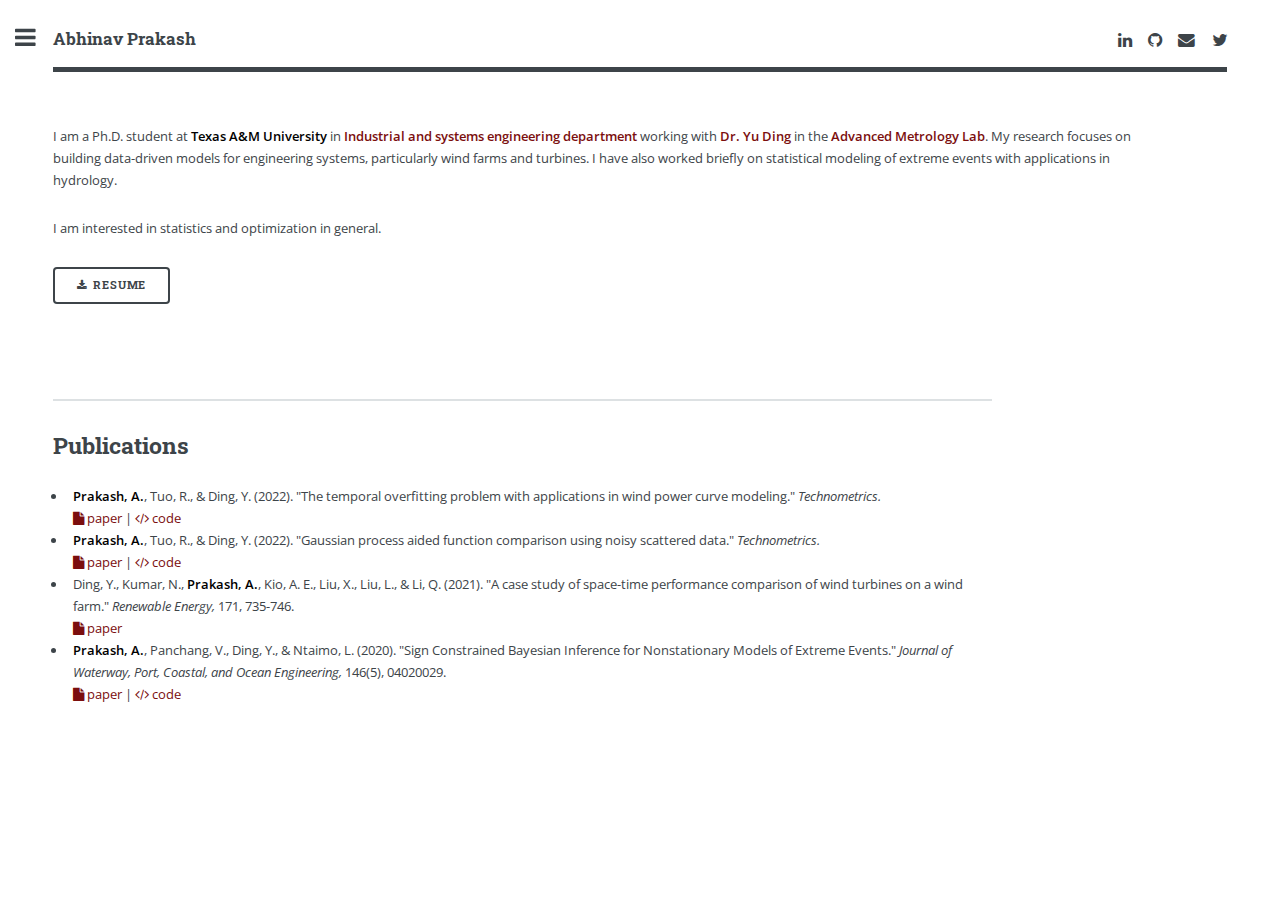
==== commit 15994647: "updated links" ====
--- a/index.html
+++ b/index.html
@@ -28,12 +28,12 @@
 					<h3><a href="#">Abhinav Prakash</a></h3>
 					<ul class="icons">
 						<li id="linkedin">
-							<a target="_blank" href="http://linkedin.com/in/abhinavprakash2006" title="linkedin" class="icon fa-linkedin">
+							<a target="_blank" href="http://linkedin.com/in/abhinavprx" title="linkedin" class="icon fa-linkedin">
 								<span class="label" >Linked in</span>
 							</a>
 						</li>
 						<li id="github">
-							<a target="_blank" href="https://github.com/abhinavprakash2006" title="github" class="icon fa-github">
+							<a target="_blank" href="https://github.com/abhinavprx" title="github" class="icon fa-github">
 								<span class="label" >Github</span>
 							</a>
 						</li>
@@ -43,7 +43,7 @@
 							</a>
 						</li>
 						<li id="twitter">
-							<a target="_blank" href="https://twitter.com/APrakash30	" title="twitter" class="icon fa-twitter" >
+							<a target="_blank" href="https://twitter.com/abhinavprx" title="twitter" class="icon fa-twitter" >
 								<span class="label" title="Twitter">Twitter</span>
 							</a>
 						</li>
@@ -60,7 +60,7 @@
 						</p>
 
 						<p>
-							I am interested in statistics and optimization, in general.
+							I am interested in statistics and optimization in general.
 						</p>
 						<ul class="actions">
 							<li><a href="pdf/abhinavprakashcv.pdf" target="blank" class="button icon hb solid fa-download ">Resume</a></li>
@@ -68,7 +68,7 @@
 					</div>
 					
 					<span class="image object">
-						<img src="images/me.jpg" alt="" />
+						<img src="images/MyPicture.jpeg" alt="" />
 					</span>
 
 
@@ -77,34 +77,36 @@
 					<h2>Publications</h2>
 					<ul>
 
-						<li><b>Prakash, A.</b>, Tuo, R., & Ding, Y. (2020).
+						<li><b>Prakash, A.</b>, Tuo, R., & Ding, Y. (2022).
 							"The temporal overfitting problem with applications in wind power
 							curve modeling." 
-							 <i>arXiv preprint arXiv:2012.01349.</i> <br>
-							 <a target="_blank" href="https://arxiv.org/abs/2012.01349" class="icon fa-file"> paper</a>
+							 <i>Technometrics. </i> <br>
+							 <a target="_blank" href="https://www.tandfonline.com/doi/abs/10.1080/00401706.2022.2069158" class="icon fa-file"> paper</a>
+							| <a target="blank" href="https://github.com/abhinavprx/tempGP-Paper" class="icon solid fa-code"> code</a>
 							 
 						</li>
 
-						<li><b>Prakash, A.</b>, Tuo, R., & Ding, Y. (2020).
+						<li><b>Prakash, A.</b>, Tuo, R., & Ding, Y. (2022).
 							"Gaussian process aided function comparison using noisy scattered data."
-							 <i>arXiv preprint arXiv:2003.07899.</i> <br>
-							 <a target="_blank" href="https://arxiv.org/abs/2003.07899" class="icon fa-file"> paper</a>
-							 | <a target="blank" href="https://github.com/abhinavprakash2006/funGP-Matlab" class="icon solid fa-code"> code</a>
+							 <i>Technometrics. </i> <br>
+							 <a target="_blank" href="https://doi.org/10.1080/00401706.2021.1905073" class="icon fa-file"> paper</a>
+							 | <a target="blank" href="https://github.com/abhinavprx/funGP-Paper" class="icon solid fa-code"> code</a>
+							 
+						</li>
+						
+						
+						<li>Ding, Y., Kumar, N., <b>Prakash, A.</b>, Kio, A. E., Liu, X., Liu, L., & Li, Q. (2021).
+							"A case study of space-time performance comparison of wind turbines on a wind farm."
+							 <i>Renewable Energy,</i> 171, 735-746.<br>
+							 <a target="_blank" href="https://doi.org/10.1016/j.renene.2021.02.136" class="icon fa-file"> paper</a> 
 							 
 						</li>
 
 						<li><b>Prakash, A.</b>, Panchang, V., Ding, Y., & Ntaimo, L. (2020).
 							"Sign Constrained Bayesian Inference for Nonstationary Models of Extreme Events."
-							 <i>Journal of Waterway, Port, Coastal, and Ocean Engineering. </i> <br>
+							 <i>Journal of Waterway, Port, Coastal, and Ocean Engineering, </i> 146(5), 04020029. <br>
 							 <a target="_blank" href="https://doi.org/10.1061/(ASCE)WW.1943-5460.0000589" class="icon fa-file"> paper</a> 
-							 | <a target="blank" href="https://github.com/abhinavprakash2006/SCBM-R" class="icon solid fa-code"> code</a>
-							 
-						</li>
-
-						<li>Ding, Y., Kumar, N., <b>Prakash, A.</b>, Kio, A. E., Liu, X., Liu, L., & Li, Q. (2020).
-							"A case study of space-time performance comparison of wind turbines on a wind farm."
-							 <i>arXiv preprint arXiv:2005.08652.</i> <br>
-							 <a target="_blank" href="https://arxiv.org/abs/2005.08652" class="icon fa-file"> paper</a> 
+							 | <a target="blank" href="https://github.com/abhinavprx/SCBM-R" class="icon solid fa-code"> code</a>
 							 
 						</li>
 					</ul>
